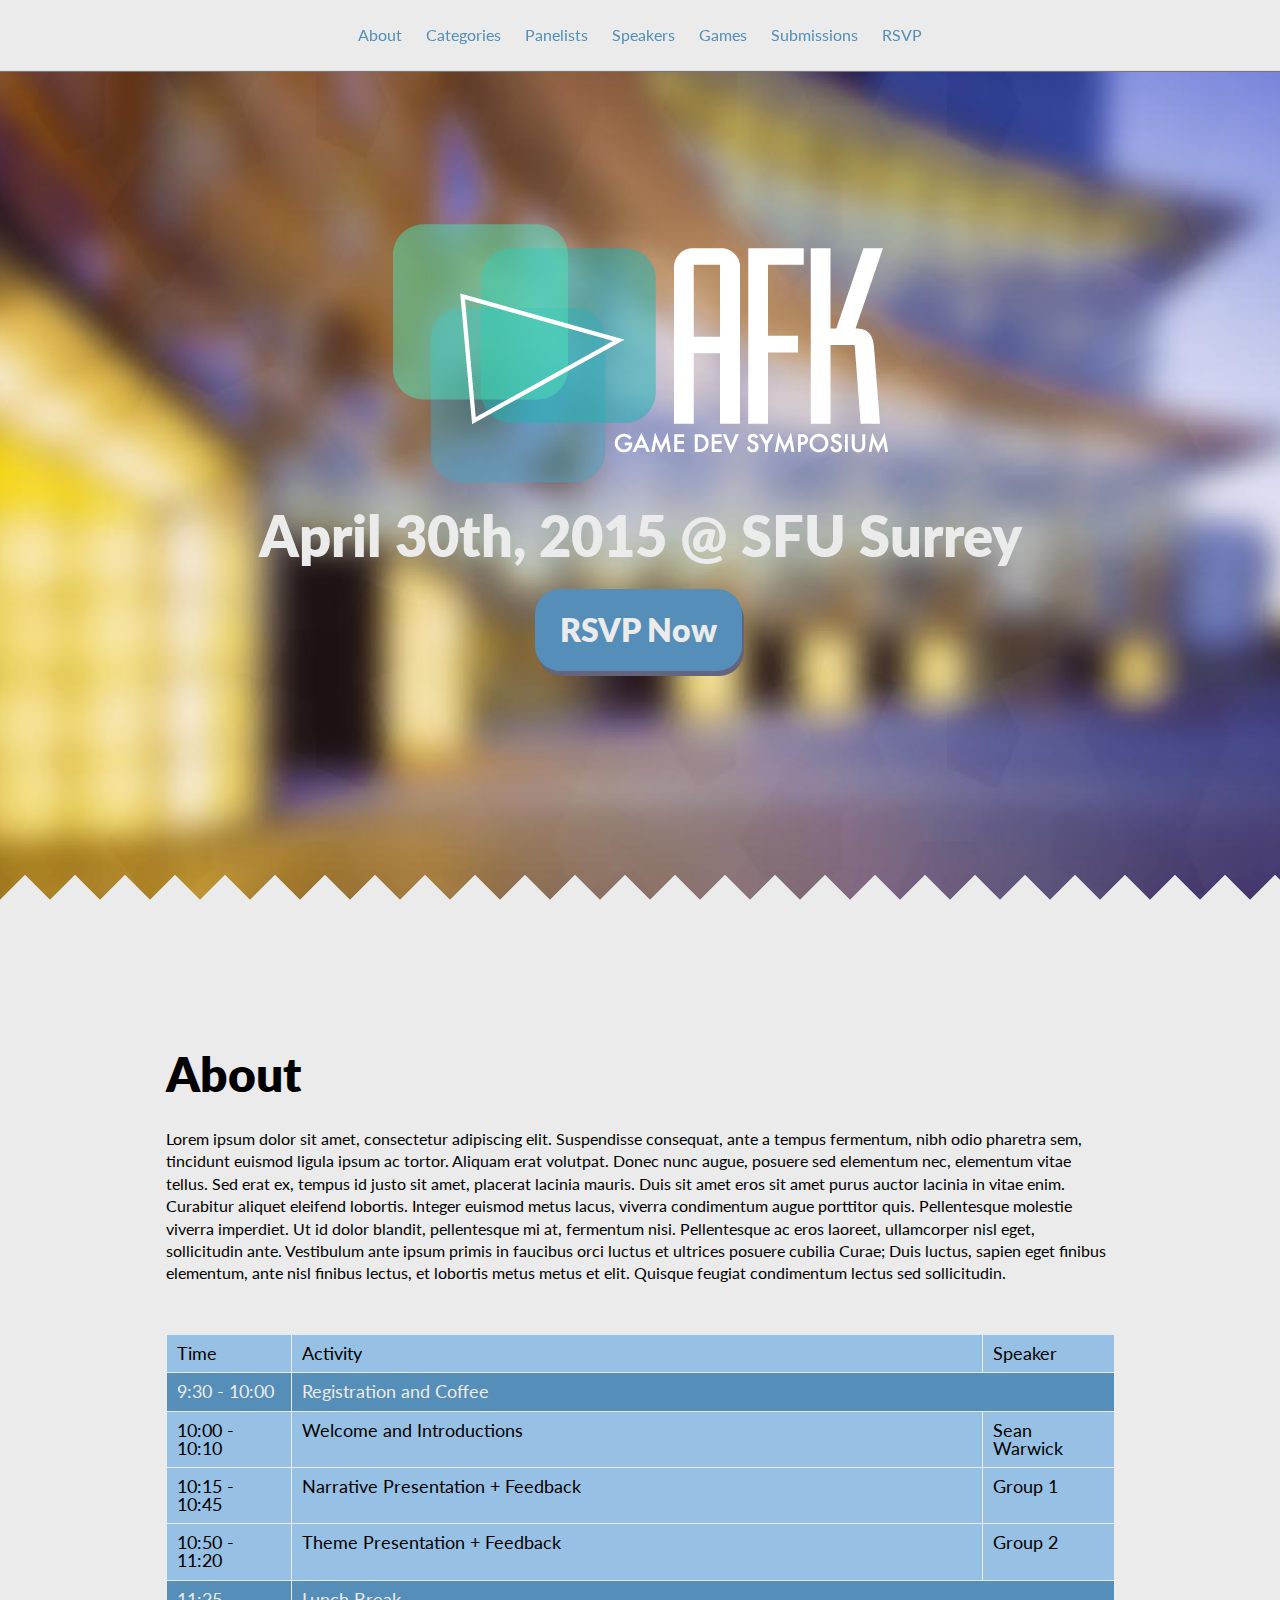
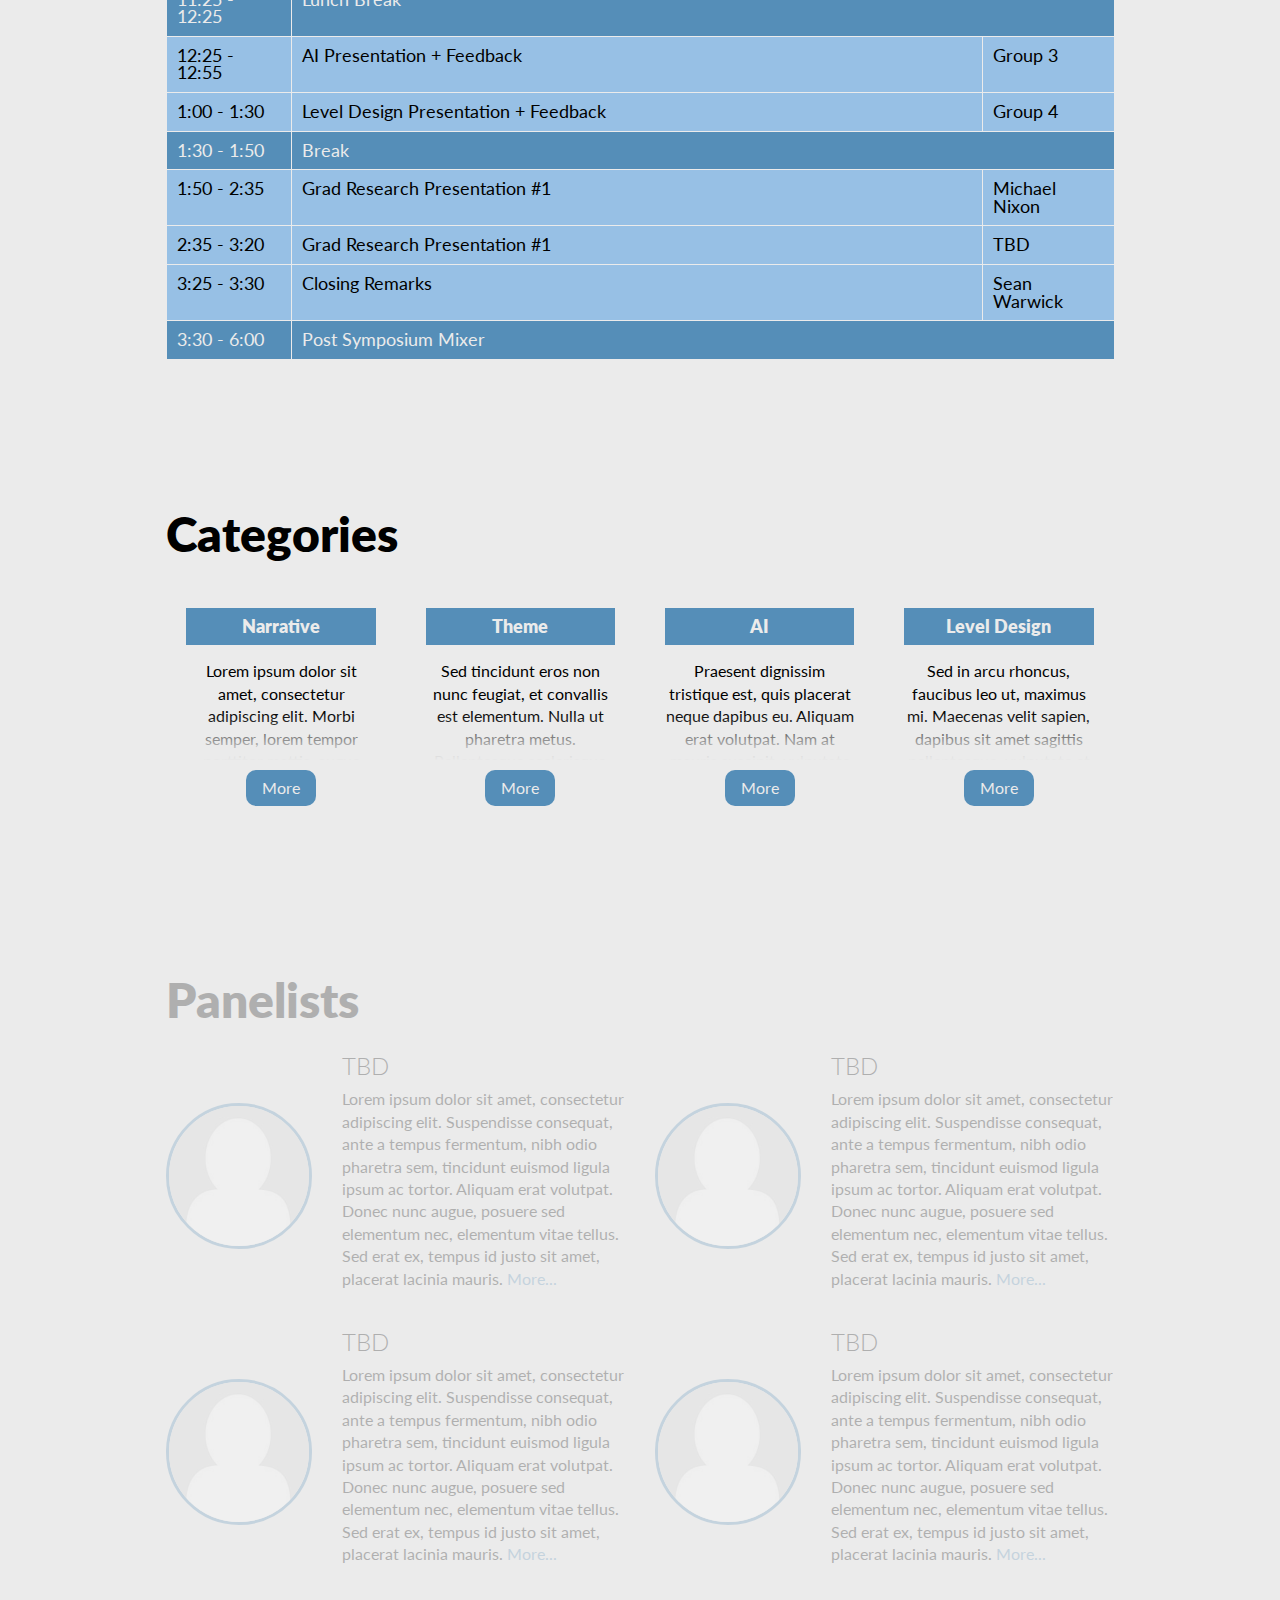
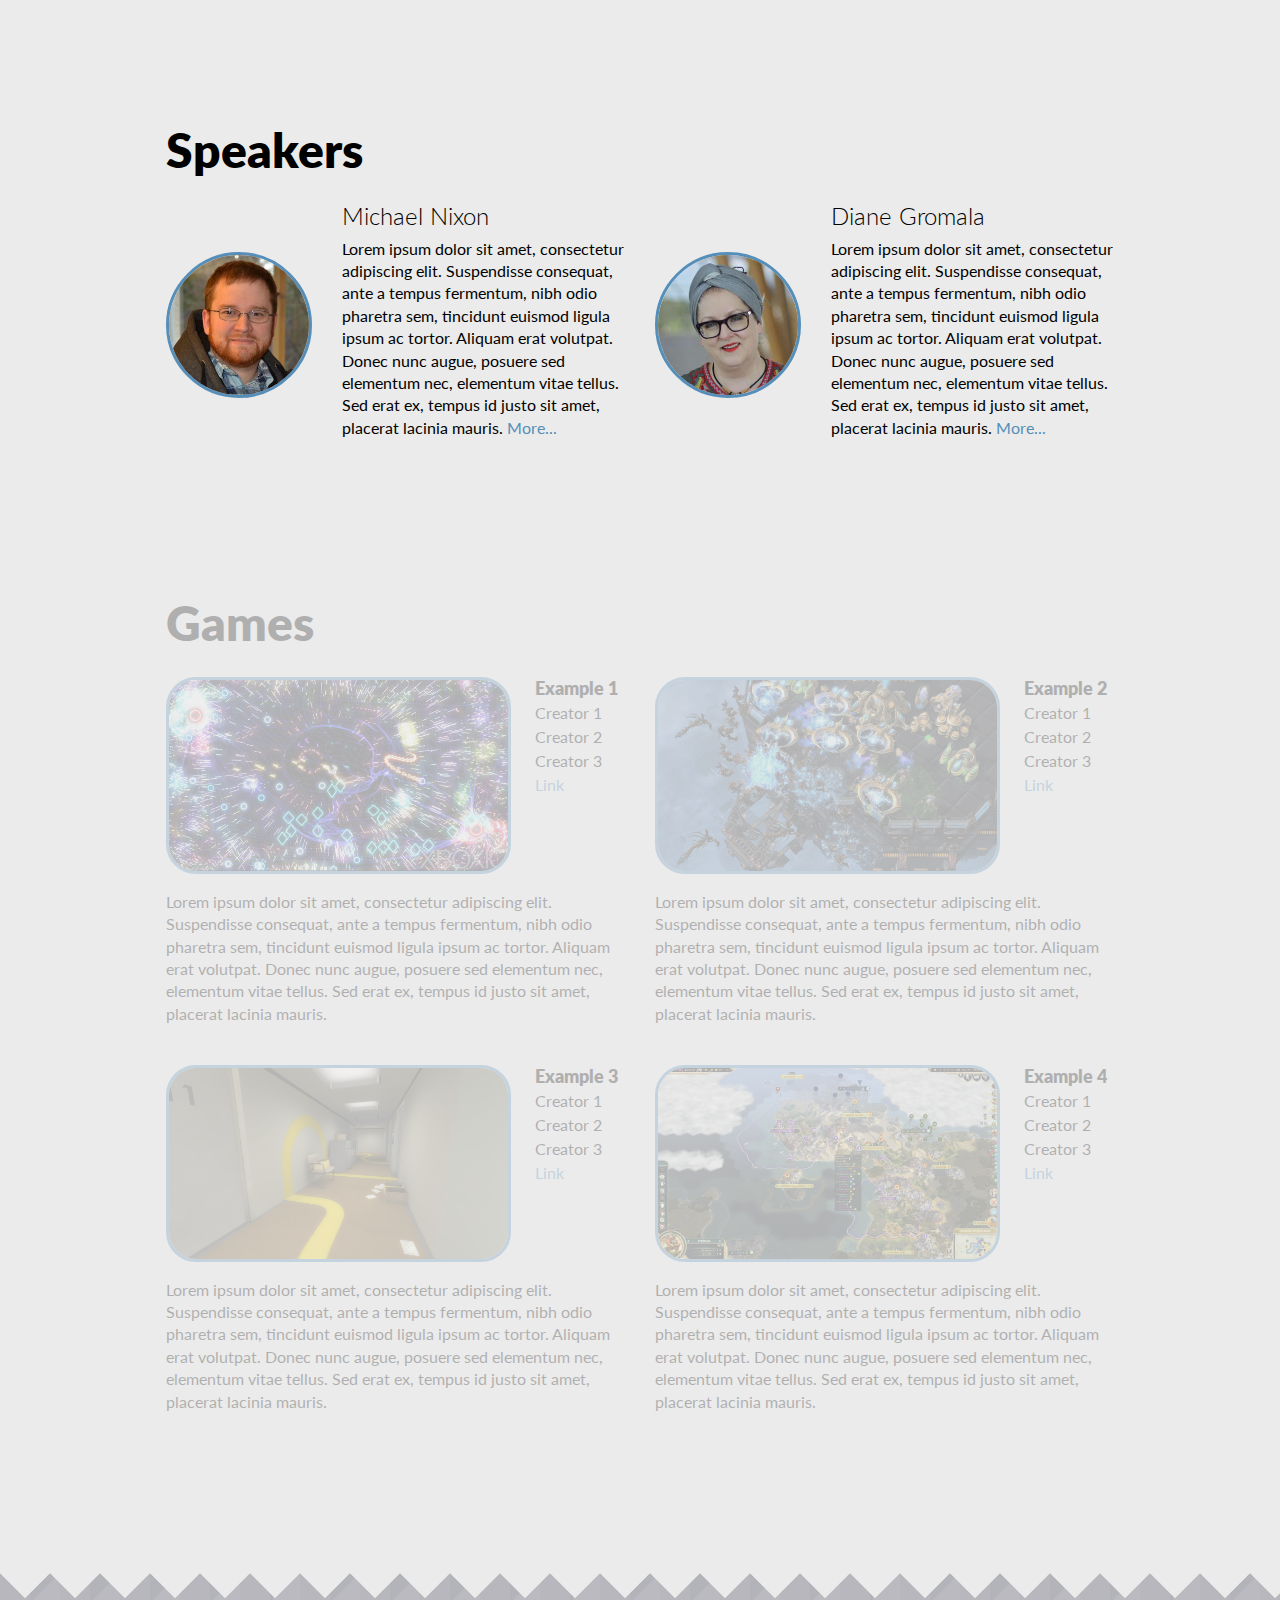
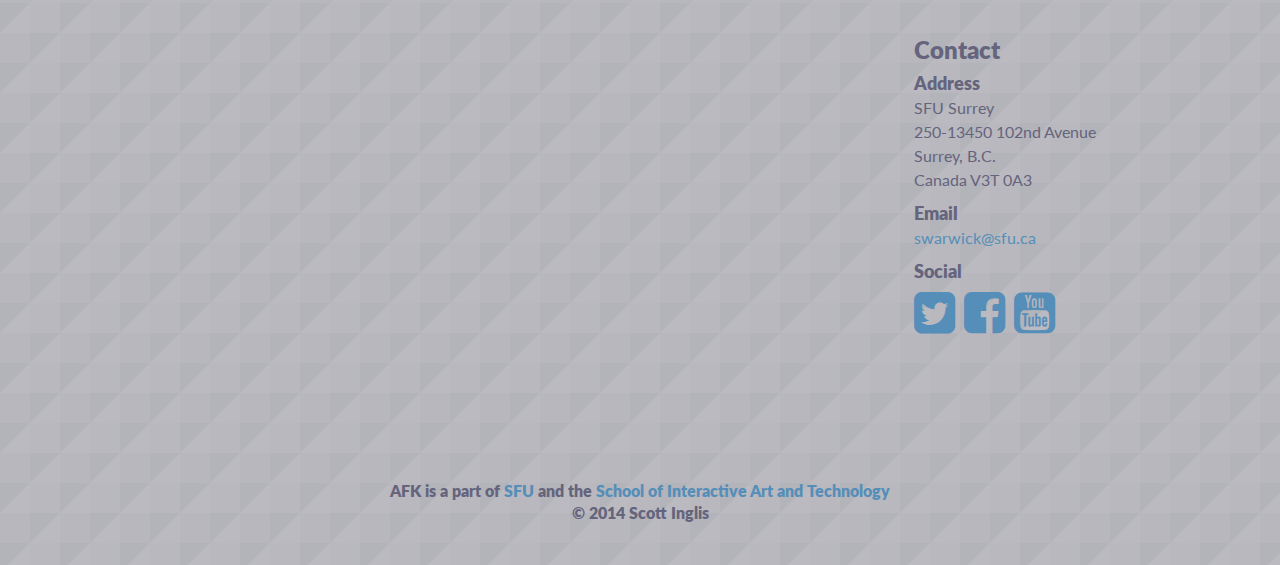
==== index.html @ ff0e7eef "Complete w/ category ribbons" ====
<!DOCTYPE html>
<html lang='en-us'>
<head>
    <meta charset='utf-8'>
    <title>AFK Conference</title>
    <link href='css/desktop.css' type='text/css' rel='stylesheet'>
    <link href='http://fonts.googleapis.com/css?family=Lato:300,400,800' rel='stylesheet' type='text/css'>
    <link href="//maxcdn.bootstrapcdn.com/font-awesome/4.1.0/css/font-awesome.min.css" rel="stylesheet">
</head>
    
<body>
    
    <nav>
        <ul>
            <li><a id='aLink' class='navlink' href='#about'>About</a></li>
            <li><a id='cLink' class='navlink' href='#categories'>Categories</a></li>
            <li><a id='pLink' class='navlink' href='#panelists'>Panelists</a></li>
            <li><a id='sLink' class='navlink' href='#speakers'>Speakers</a></li>
            <li><a id='gLink' class='navlink' href='#games'>Games</a></li>
            <li><a href='submissions.html'>Submissions</a></li>
            <li><a href='http://www.eventbrite.com/' target='_blank'>RSVP</a></li>
        </ul>
    </nav>
    
    <section id='header'>
        <div id='title'>
            <img src='img/afk_logo.png' id='logo' alt='AFK Game Dev Symposium'>
            <h2>April 30th, 2015 @ SFU Surrey</h2>
            <a href='http://www.eventbrite.com/' target='_blank'>RSVP Now</a>
        </div>
        <div class='edge'></div>
    </section>
    
    <section id='about' class='content'>
        <h1>About</h1>
        <p>Lorem ipsum dolor sit amet, consectetur adipiscing elit. Suspendisse consequat, ante a tempus fermentum, nibh odio pharetra sem, tincidunt euismod ligula ipsum ac tortor. Aliquam erat volutpat. Donec nunc augue, posuere sed elementum nec, elementum vitae tellus. Sed erat ex, tempus id justo sit amet, placerat lacinia mauris. Duis sit amet eros sit amet purus auctor lacinia in vitae enim. Curabitur aliquet eleifend lobortis. Integer euismod metus lacus, viverra condimentum augue porttitor quis. Pellentesque molestie viverra imperdiet. Ut id dolor blandit, pellentesque mi at, fermentum nisi. Pellentesque ac eros laoreet, ullamcorper nisl eget, sollicitudin ante. Vestibulum ante ipsum primis in faucibus orci luctus et ultrices posuere cubilia Curae; Duis luctus, sapien eget finibus elementum, ante nisl finibus lectus, et lobortis metus metus et elit. Quisque feugiat condimentum lectus sed sollicitudin.</p>
        <div id='schedule' class='table'>
            <div class='row'>
                <div class='cell' id='time_column'>Time</div>
                <div class='cell' id='desc_column'>Activity</div>
                <div class='cell' id='spkr_column'>Speaker</div>
            </div>
            <div class='row break'>
                <div class='cell'>9:30 - 10:00</div>
                <div class='cell'>Registration and Coffee</div>
                <div class='cell'></div>
            </div>
            <div class='row'>
                <div class='cell'>10:00 - 10:10</div>
                <div class='cell'>Welcome and Introductions</div>
                <div class='cell'>Sean Warwick</div>
            </div>
            <div class='row'>
                <div class='cell'>10:15 - 10:45</div>
                <div class='cell'>Narrative Presentation + Feedback</div>
                <div class='cell'>Group 1</div>
            </div>
            <div class='row'>
                <div class='cell'>10:50 - 11:20</div>
                <div class='cell'>Theme Presentation + Feedback</div>
                <div class='cell'>Group 2</div>
            </div>
            <div class='row break'>
                <div class='cell'>11:25 - 12:25</div>
                <div class='cell'>Lunch Break</div>
                <div class='cell'></div>
            </div>
            <div class='row'>
                <div class='cell'>12:25 - 12:55</div>
                <div class='cell'>AI Presentation + Feedback</div>
                <div class='cell'>Group 3</div>
            </div>
            <div class='row'>
                <div class='cell'>1:00 - 1:30</div>
                <div class='cell'>Level Design Presentation + Feedback</div>
                <div class='cell'>Group 4</div>
            </div>
            <div class='row break'>
                <div class='cell'>1:30 - 1:50</div>
                <div class='cell'>Break</div>
                <div class='cell'></div>
            </div>
            <div class='row'>
                <div class='cell'>1:50 - 2:35</div>
                <div class='cell'>Grad Research Presentation #1</div>
                <div class='cell'>Michael Nixon</div>
            </div>
            <div class='row'>
                <div class='cell'>2:35 - 3:20</div>
                <div class='cell'>Grad Research Presentation #1</div>
                <div class='cell'>TBD</div>
            </div>
            <div class='row'>
                <div class='cell'>3:25 - 3:30</div>
                <div class='cell'>Closing Remarks</div>
                <div class='cell'>Sean Warwick</div>
            </div>
            <div class='row break'>
                <div class='cell'>3:30 - 6:00</div>
                <div class='cell'>Post Symposium Mixer</div>
                <div class='cell'></div>
            </div>
        </div>
    </section>
    
    <section id='categories' class='content'>
        <h1>Categories</h1>
        <div id='category_info' class='table'>
            <div class='category cell'>
                <div class='category_border'>
                    <h3>Narrative</h3>
                    <div class='category_desc'><div class='fade'></div><p>Lorem ipsum dolor sit amet, consectetur adipiscing elit. Morbi semper, lorem tempor porttitor mattis, augue massa scelerisque augue, id efficitur justo magna eget orci. Etiam pulvinar, orci sed lobortis porttitor, odio lectus blandit arcu, a egestas purus leo ut ligula. In nisl justo, commodo at tortor et, fermentum pulvinar lectus. Nunc quam urna, mollis sed elit eget, rhoncus luctus est. Cras varius sem magna, in auctor mauris rhoncus id. Pellentesque elementum consectetur pharetra. Nam pellentesque dui eros. Nullam ullamcorper viverra tempor. Morbi eu tellus mollis, gravida ipsum non, iaculis nisl. Suspendisse sagittis, dolor in venenatis malesuada, dolor eros semper mauris, scelerisque vehicula dolor augue at lacus. Integer consequat, neque vel porta hendrerit, risus neque finibus est, quis sodales leo nulla quis nisi. Donec non eros nibh. Donec a nulla suscipit, tempor lorem at, commodo sem. Pellentesque eu nibh sapien. Sed est ante, vulputate at orci eget, eleifend consequat nulla. Praesent eleifend sodales orci, et auctor dui.</p></div>
                    <a href='#' class='more_button'>More</a>
                </div>
            </div>
            <div class='spacer cell'></div>
            <div class='category cell'>
                <div class='category_border'>
                    <h3>Theme</h3>
                    <div class='category_desc'><div class='fade'></div><p>Sed tincidunt eros non nunc feugiat, et convallis est elementum. Nulla ut pharetra metus. Pellentesque scelerisque ante venenatis orci convallis, sed sodales diam sollicitudin. Proin finibus lacus sed lorem tempus, sit amet mollis est vehicula. Cras hendrerit est tortor, sit amet eleifend metus vehicula ac. Mauris congue in purus vel auctor. Duis vestibulum placerat enim, et luctus justo aliquet at. Integer in mi luctus, aliquam massa vel, porta nibh. Etiam cursus erat eget ante pretium molestie. Ut rhoncus lacus nibh, quis venenatis risus ultrices et. Duis euismod auctor pellentesque. Sed vel nulla eros. Duis sed dolor sodales, scelerisque ligula quis, pulvinar dolor. Suspendisse odio ipsum, rutrum non mi et, bibendum fringilla odio. Suspendisse vel sagittis dolor. Donec eleifend sem tortor, eu posuere elit euismod vitae. Sed luctus ligula est, sed eleifend dui interdum a. Aenean dignissim libero a malesuada eleifend. Maecenas sit amet nisi malesuada, maximus libero vitae, convallis enim. Donec eu felis a nisl ornare hendrerit. Ut ultrices fermentum sagittis. Cras id turpis sed orci condimentum pulvinar. Quisque dolor diam, porta ut pellentesque non, tincidunt in diam.</p></div>
                    <a href='#' class='more_button'>More</a>
                </div>
            </div>
            <div class='spacer cell'></div>
            <div class='category cell'>
                <div class='category_border'>
                    <h3>AI</h3>
                    <div class='category_desc'><div class='fade'></div><p>Praesent dignissim tristique est, quis placerat neque dapibus eu. Aliquam erat volutpat. Nam at mauris suscipit, vulputate neque quis, mattis nunc. Morbi dolor lorem, tincidunt ac turpis in, interdum commodo lacus. Sed quam lorem, eleifend vitae erat non, suscipit pharetra nunc. Proin viverra sodales elit, gravida consectetur tellus pulvinar sed. Lorem ipsum dolor sit amet, consectetur adipiscing elit. Aliquam tristique maximus tellus eget dapibus. Duis ac augue eu leo fermentum lacinia. Cras varius massa diam, nec pellentesque augue tempor egestas. Sed tellus dolor, euismod id volutpat nec, euismod in ex. Nulla nec dapibus orci. Suspendisse ut rhoncus sem. Donec augue purus, malesuada id libero sit amet, viverra convallis lorem. Sed rutrum posuere libero sit amet commodo. Quisque fermentum, purus et molestie vestibulum, arcu massa tristique risus, ut tempor nibh enim eu purus. Nunc elit quam, rutrum nec commodo rhoncus, accumsan sit amet purus.</p></div>
                    <a href='#' class='more_button'>More</a>
                </div>
            </div>
            <div class='spacer cell'></div>
            <div class='category cell'>
                <div class='category_border'>
                    <h3>Level Design</h3>
                    <div class='category_desc'><div class='fade'></div><p>Sed in arcu rhoncus, faucibus leo ut, maximus mi. Maecenas velit sapien, dapibus sit amet sagittis pellentesque, vulputate et elit. Morbi id lorem sed lectus vulputate euismod vel sed sapien. Nunc fermentum sapien et euismod dignissim. Nullam scelerisque porta nisl, non condimentum dolor dignissim eu. Aliquam pellentesque ante ut magna ultrices, in tempor sapien luctus. Fusce non cursus magna, vitae sollicitudin ex. Cras quis ante erat. Sed cursus augue nibh, eget gravida justo pulvinar non. Maecenas viverra libero sit amet metus pretium laoreet. Cras nec imperdiet diam. Nulla cursus eget augue lobortis sollicitudin. Sed ut enim laoreet nisi rutrum placerat. Curabitur nec nunc purus. In hac habitasse platea dictumst. Donec bibendum, urna congue iaculis tristique, arcu massa cursus nunc, eget efficitur augue turpis sed libero. Donec augue tellus, tristique et sem id, condimentum feugiat eros. Aenean tempor odio ex, quis elementum ante varius id. Mauris tempor posuere ipsum at congue. Ut volutpat lorem tincidunt risus pulvinar, eget faucibus nibh iaculis. Cras gravida ipsum lorem, non accumsan lacus convallis at. Donec tincidunt pretium posuere. Nunc porta mi in arcu maximus, in rhoncus lacus commodo.</p></div>
                    <a href='#' class='more_button'>More</a>
                </div>
            </div>
        </div>
    </section>
    
    <section id='panelists' class='content inactive'>
        <h1>Panelists</h1>
        <div class='table'>
            <div class='row'>
                <div class='profile cell'>
                    <div class='table'>
                        <div class='cell'><img src='img/profile.jpg' alt='name'></div>
                        <div class='spacer cell'></div>
                        <div class='cell'><h2>TBD</h2><p>Lorem ipsum dolor sit amet, consectetur adipiscing elit. Suspendisse consequat, ante a tempus fermentum, nibh odio pharetra sem, tincidunt euismod ligula ipsum ac tortor. Aliquam erat volutpat. Donec nunc augue, posuere sed elementum nec, elementum vitae tellus. Sed erat ex, tempus id justo sit amet, placerat lacinia mauris. <a href='http://www.google.com'>More...</a></p></div>
                    </div>
                </div>
                <div class='spacer cell'></div>
                <div class='profile cell'>
                    <div class='table'>
                        <div class='cell'><img src='img/profile.jpg' alt='name'></div>
                        <div class='spacer cell'></div>
                        <div class='cell'><h2>TBD</h2><p>Lorem ipsum dolor sit amet, consectetur adipiscing elit. Suspendisse consequat, ante a tempus fermentum, nibh odio pharetra sem, tincidunt euismod ligula ipsum ac tortor. Aliquam erat volutpat. Donec nunc augue, posuere sed elementum nec, elementum vitae tellus. Sed erat ex, tempus id justo sit amet, placerat lacinia mauris. <a href='http://www.google.com'>More...</a></p></div>
                    </div>
                </div>
            </div>
            <div class='spacer row'></div>
            <div class='row'>
                <div class='profile cell'>
                    <div class='table'>
                        <div class='cell'><img src='img/profile.jpg' alt='name'></div>
                        <div class='spacer cell'></div>
                        <div class='cell'><h2>TBD</h2><p>Lorem ipsum dolor sit amet, consectetur adipiscing elit. Suspendisse consequat, ante a tempus fermentum, nibh odio pharetra sem, tincidunt euismod ligula ipsum ac tortor. Aliquam erat volutpat. Donec nunc augue, posuere sed elementum nec, elementum vitae tellus. Sed erat ex, tempus id justo sit amet, placerat lacinia mauris. <a href='http://www.google.com'>More...</a></p></div>
                    </div>
                </div>
                <div class='spacer cell'></div>
                <div class='profile cell'>
                    <div class='table'>
                        <div class='cell'><img src='img/profile.jpg' alt='name'></div>
                        <div class='spacer cell'></div>
                        <div class='cell'><h2>TBD</h2><p>Lorem ipsum dolor sit amet, consectetur adipiscing elit. Suspendisse consequat, ante a tempus fermentum, nibh odio pharetra sem, tincidunt euismod ligula ipsum ac tortor. Aliquam erat volutpat. Donec nunc augue, posuere sed elementum nec, elementum vitae tellus. Sed erat ex, tempus id justo sit amet, placerat lacinia mauris. <a href='http://www.google.com'>More...</a></p></div>
                    </div>
                </div>
            </div>
        </div>
    </section>
    
    <section id='speakers' class='content'>
        <h1>Speakers</h1>
        <div class='table'>
            <div class='row'>
                <div class='profile cell'>
                    <div class='table'>
                        <div class='cell'><img src='img/michael_nixon_profile.jpg' alt='name'></div>
                        <div class='spacer cell'></div>
                        <div class='cell'><h2>Michael Nixon</h2><p>Lorem ipsum dolor sit amet, consectetur adipiscing elit. Suspendisse consequat, ante a tempus fermentum, nibh odio pharetra sem, tincidunt euismod ligula ipsum ac tortor. Aliquam erat volutpat. Donec nunc augue, posuere sed elementum nec, elementum vitae tellus. Sed erat ex, tempus id justo sit amet, placerat lacinia mauris. <a href='http://www.google.com'>More...</a></p></div>
                    </div>
                </div>
                <div class='spacer cell'></div>
                <div class='profile cell'>
                    <div class='table'>
                        <div class='cell'><img src='img/diane_gromala_profile.jpg' alt='name'></div>
                        <div class='spacer cell'></div>
                        <div class='cell'><h2>Diane Gromala</h2><p>Lorem ipsum dolor sit amet, consectetur adipiscing elit. Suspendisse consequat, ante a tempus fermentum, nibh odio pharetra sem, tincidunt euismod ligula ipsum ac tortor. Aliquam erat volutpat. Donec nunc augue, posuere sed elementum nec, elementum vitae tellus. Sed erat ex, tempus id justo sit amet, placerat lacinia mauris. <a href='http://www.google.com'>More...</a></p></div>
                    </div>
                </div>
            </div>
        </div>
    </section>
    
    <section id='games' class='content inactive'>
        <h1>Games</h1>
        <div class='table'>
            <div class='row'>
                <div class='cell'>
                    <div class='table'>
                        <div class='cell'><img src='img/example_1.jpg' alt='EXAMPLE'></div>
                        <div class='spacer cell'></div>
                        <div class='cell game_info'>
                            <ul>
                                <li><h3>Example 1</h3></li>
                                <li>Creator 1</li>
                                <li>Creator 2</li>
                                <li>Creator 3</li>
                                <li><a href='#'>Link</a></li>
                            </ul>
                        </div>
                    </div>
                    <p>Lorem ipsum dolor sit amet, consectetur adipiscing elit. Suspendisse consequat, ante a tempus fermentum, nibh odio pharetra sem, tincidunt euismod ligula ipsum ac tortor. Aliquam erat volutpat. Donec nunc augue, posuere sed elementum nec, elementum vitae tellus. Sed erat ex, tempus id justo sit amet, placerat lacinia mauris.</p>
                </div>
                <div class='spacer cell'></div>
                <div class='cell'>
                    <div class='table'>
                        <div class='cell'><img src='img/example_2.jpg' alt='EXAMPLE'></div>
                        <div class='spacer cell'></div>
                        <div class='cell game_info'>
                            <ul>
                                <li><h3>Example 2</h3></li>
                                <li>Creator 1</li>
                                <li>Creator 2</li>
                                <li>Creator 3</li>
                                <li><a href='#'>Link</a></li>
                            </ul>
                        </div>
                    </div>
                    <p>Lorem ipsum dolor sit amet, consectetur adipiscing elit. Suspendisse consequat, ante a tempus fermentum, nibh odio pharetra sem, tincidunt euismod ligula ipsum ac tortor. Aliquam erat volutpat. Donec nunc augue, posuere sed elementum nec, elementum vitae tellus. Sed erat ex, tempus id justo sit amet, placerat lacinia mauris.</p>
                </div>
            </div>
            <div class='spacer row'></div>
            <div class='row'>
                <div class='cell'>
                    <div class='table'>
                        <div class='cell'><img src='img/example_3.jpg' alt='EXAMPLE'></div>
                        <div class='spacer cell'></div>
                        <div class='cell game_info'>
                            <ul>
                                <li><h3>Example 3</h3></li>
                                <li>Creator 1</li>
                                <li>Creator 2</li>
                                <li>Creator 3</li>
                                <li><a href='#'>Link</a></li>
                            </ul>
                        </div>
                    </div>
                    <p>Lorem ipsum dolor sit amet, consectetur adipiscing elit. Suspendisse consequat, ante a tempus fermentum, nibh odio pharetra sem, tincidunt euismod ligula ipsum ac tortor. Aliquam erat volutpat. Donec nunc augue, posuere sed elementum nec, elementum vitae tellus. Sed erat ex, tempus id justo sit amet, placerat lacinia mauris.</p>
                </div>
                <div class='spacer cell'></div>
                <div class='cell'>
                    <div class='table'>
                        <div class='cell'><img src='img/example_4.jpg' alt='EXAMPLE'></div>
                        <div class='spacer cell'></div>
                        <div class='cell game_info'>
                            <ul>
                                <li><h3>Example 4</h3></li>
                                <li>Creator 1</li>
                                <li>Creator 2</li>
                                <li>Creator 3</li>
                                <li><a href='#'>Link</a></li>
                            </ul>
                        </div>
                    </div>
                    <p>Lorem ipsum dolor sit amet, consectetur adipiscing elit. Suspendisse consequat, ante a tempus fermentum, nibh odio pharetra sem, tincidunt euismod ligula ipsum ac tortor. Aliquam erat volutpat. Donec nunc augue, posuere sed elementum nec, elementum vitae tellus. Sed erat ex, tempus id justo sit amet, placerat lacinia mauris.</p>
                </div>
            </div>
        </div>
    </section>
    
    <footer>
        <div class='edge'></div>
        
        <div class='table'>
            <div class='cell map'>
                <iframe src="https://www.google.com/maps/embed?pb=!1m18!1m12!1m3!1d2607.6852464129124!2d-122.849545!3d49.18755899999996!2m3!1f0!2f0!3f0!3m2!1i1024!2i768!4f13.1!3m3!1m2!1s0x5485d9d358d76255%3A0x27cc0a8105206a6c!2sSimon+Fraser+University!5e0!3m2!1sen!2sca!4v1413787054371"></iframe>
            </div>
            <div class='spacer cell'></div>
            <div class='cell contact'>
                <h2>Contact</h2>
                <ul>
                    <li><h3>Address</h3></li>
                    <li>SFU Surrey</li>
                    <li>250-13450 102nd Avenue</li>
                    <li>Surrey, B.C.</li>
                    <li>Canada V3T 0A3</li>
                    <li><h3>Email</h3></li>
                    <li><a href='mailto:swarwick@sfu.ca' target='_blank'>swarwick@sfu.ca</a></li>
                    <li><h3>Social</h3></li>
                    <li>
                        <a href='http://www.twitter.com'><i class='fa fa-twitter-square fa-3x'></i></a>
                        <a href='http://www.facebook.com/'><i class='fa fa-facebook-square fa-3x'></i></a>
                        <a href='http://www.youtube.com/'><i class='fa fa-youtube-square fa-3x'></i></a>
                    </li>
                </ul>
            </div>
        </div>
        
        <p class='copy'>AFK is a part of <a href='http://www.sfu.ca/'>SFU</a> and the <a href='http://www.sfu.ca/siat.html'>School of Interactive Art and Technology</a><br>
        &copy; 2014 Scott Inglis</p>
    </footer>

    <script src='js/jquery.min.js' type='text/javascript'></script>
    <script src='js/scripts.js' type='text/javascript'></script>
</body>
</html>
---- css/desktop.css ----
/* Imports -----------------------------------------------------------------*/
/* line 17, ../../../../../../../Ruby193/lib/ruby/gems/1.9.1/gems/compass-0.12.2/frameworks/compass/stylesheets/compass/reset/_utilities.scss */
html, body, div, span, applet, object, iframe,
h1, h2, h3, h4, h5, h6, p, blockquote, pre,
a, abbr, acronym, address, big, cite, code,
del, dfn, em, img, ins, kbd, q, s, samp,
small, strike, strong, sub, sup, tt, var,
b, u, i, center,
dl, dt, dd, ol, ul, li,
fieldset, form, label, legend,
table, caption, tbody, tfoot, thead, tr, th, td,
article, aside, canvas, details, embed,
figure, figcaption, footer, header, hgroup,
menu, nav, output, ruby, section, summary,
time, mark, audio, video {
  margin: 0;
  padding: 0;
  border: 0;
  font: inherit;
  font-size: 100%;
  vertical-align: baseline;
}

/* line 22, ../../../../../../../Ruby193/lib/ruby/gems/1.9.1/gems/compass-0.12.2/frameworks/compass/stylesheets/compass/reset/_utilities.scss */
html {
  line-height: 1;
}

/* line 24, ../../../../../../../Ruby193/lib/ruby/gems/1.9.1/gems/compass-0.12.2/frameworks/compass/stylesheets/compass/reset/_utilities.scss */
ol, ul {
  list-style: none;
}

/* line 26, ../../../../../../../Ruby193/lib/ruby/gems/1.9.1/gems/compass-0.12.2/frameworks/compass/stylesheets/compass/reset/_utilities.scss */
table {
  border-collapse: collapse;
  border-spacing: 0;
}

/* line 28, ../../../../../../../Ruby193/lib/ruby/gems/1.9.1/gems/compass-0.12.2/frameworks/compass/stylesheets/compass/reset/_utilities.scss */
caption, th, td {
  text-align: left;
  font-weight: normal;
  vertical-align: middle;
}

/* line 30, ../../../../../../../Ruby193/lib/ruby/gems/1.9.1/gems/compass-0.12.2/frameworks/compass/stylesheets/compass/reset/_utilities.scss */
q, blockquote {
  quotes: none;
}
/* line 103, ../../../../../../../Ruby193/lib/ruby/gems/1.9.1/gems/compass-0.12.2/frameworks/compass/stylesheets/compass/reset/_utilities.scss */
q:before, q:after, blockquote:before, blockquote:after {
  content: "";
  content: none;
}

/* line 32, ../../../../../../../Ruby193/lib/ruby/gems/1.9.1/gems/compass-0.12.2/frameworks/compass/stylesheets/compass/reset/_utilities.scss */
a img {
  border: none;
}

/* line 116, ../../../../../../../Ruby193/lib/ruby/gems/1.9.1/gems/compass-0.12.2/frameworks/compass/stylesheets/compass/reset/_utilities.scss */
article, aside, details, figcaption, figure, footer, header, hgroup, menu, nav, section, summary {
  display: block;
}

/* Variables -------------------------------------------------------------- */
/* Global ----------------------------------------------------------------- */
/* line 20, ../sass/desktop.scss */
a {
  text-decoration: none;
  color: #558eb8;
  -webkit-transition: color 0.5s;
  -moz-transition: color 0.5s;
  -o-transition: color 0.5s;
  transition: color 0.5s;
}

/* line 26, ../sass/desktop.scss */
a:hover {
  color: #29b39c;
  -webkit-transition: color 0.5s;
  -moz-transition: color 0.5s;
  -o-transition: color 0.5s;
  transition: color 0.5s;
}

/* line 31, ../sass/desktop.scss */
.inactive {
  pointer-events: none;
  filter: progid:DXImageTransform.Microsoft.Alpha(Opacity=25);
  opacity: 0.25;
}

/* Grid ------------------------------------------------------------------ */
/* line 38, ../sass/desktop.scss */
.table {
  display: table;
  table-layout: fixed;
  width: 100%;
}

/* line 44, ../sass/desktop.scss */
.row {
  display: table-row;
}

/* line 48, ../sass/desktop.scss */
.cell {
  display: table-cell;
  -webkit-box-sizing: border-box;
  -moz-box-sizing: border-box;
  box-sizing: border-box;
  vertical-align: top;
}

/* Typography ------------------------------------------------------------ */
/* line 56, ../sass/desktop.scss */
body {
  font-family: lato;
  font-weight: 400;
  background-color: #ebebeb;
}

/* line 62, ../sass/desktop.scss */
h1 {
  font-size: 3em;
  font-weight: 800;
  margin-bottom: 30px;
}

/* line 68, ../sass/desktop.scss */
h2 {
  font-size: 1.5em;
  font-weight: 300;
  margin-bottom: 10px;
}

/* line 74, ../sass/desktop.scss */
h3 {
  font-weight: 800;
  font-size: 1.1em;
}

/* line 79, ../sass/desktop.scss */
p {
  line-height: 1.4em;
}

/* Nav ------------------------------------------------------------------- */
/* line 85, ../sass/desktop.scss */
nav {
  display: block;
  width: 100%;
  height: 70px;
  position: fixed;
  top: 0px;
  text-align: center;
  background-color: #ebebeb;
  border-bottom: 1px solid #ddd;
  -webkit-box-shadow: #777777 0px 1px 0px;
  -moz-box-shadow: #777777 0px 1px 0px;
  box-shadow: #777777 0px 1px 0px;
  z-index: 1;
}
/* line 97, ../sass/desktop.scss */
nav ul {
  vertical-align: top;
}
/* line 100, ../sass/desktop.scss */
nav ul li {
  display: inline-block;
  padding: 27px 10px 27px 10px;
  font-size: 1em;
  font-weight: 400;
}
/* line 106, ../sass/desktop.scss */
nav ul li a {
  -webkit-transition: color 0.5s;
  -moz-transition: color 0.5s;
  -o-transition: color 0.5s;
  transition: color 0.5s;
  color: #558eb8;
}
/* line 111, ../sass/desktop.scss */
nav ul li a:hover {
  -webkit-transition: color 0.2s;
  -moz-transition: color 0.2s;
  -o-transition: color 0.2s;
  transition: color 0.2s;
  color: #6cd9a9;
}
/* line 116, ../sass/desktop.scss */
nav ul li a.current {
  -webkit-transition: color 0.5s;
  -moz-transition: color 0.5s;
  -o-transition: color 0.5s;
  transition: color 0.5s;
  color: #6cd9a9;
}

/* Header ---------------------------------------------------------------- */
/* line 127, ../sass/desktop.scss */
#header {
  height: 900px;
  background-image: url("../img/sfu_bg.jpg");
  background-position: center;
  -webkit-background-size: cover;
  -moz-background-size: cover;
  -o-background-size: cover;
  background-size: cover;
  color: #ebebeb;
  text-align: center;
  position: relative;
}
/* line 136, ../sass/desktop.scss */
#header #title {
  position: absolute;
  width: 100%;
}
/* line 140, ../sass/desktop.scss */
#header #title #logo {
  display: block;
  margin: auto;
}
/* line 145, ../sass/desktop.scss */
#header #title h2 {
  margin: 25px 0 30px;
  font-size: 3.5em;
  font-weight: 800;
}
/* line 151, ../sass/desktop.scss */
#header #title a {
  display: inline-block;
  padding: 25px;
  font-size: 2em;
  font-weight: 800;
  -webkit-border-radius: 25px;
  -moz-border-radius: 25px;
  -ms-border-radius: 25px;
  -o-border-radius: 25px;
  border-radius: 25px;
  color: #ebebeb;
  cursor: pointer;
  cursor: hand;
  -webkit-transition: all 0.5s;
  -moz-transition: all 0.5s;
  -o-transition: all 0.5s;
  transition: all 0.5s;
  background-color: #558eb8;
  -webkit-box-shadow: #65647d 2px 5px 0px;
  -moz-box-shadow: #65647d 2px 5px 0px;
  box-shadow: #65647d 2px 5px 0px;
  -webkit-transform: translateX(-2px) translateY(-5px);
  -moz-transform: translateX(-2px) translateY(-5px);
  -ms-transform: translateX(-2px) translateY(-5px);
  -o-transform: translateX(-2px) translateY(-5px);
  transform: translateX(-2px) translateY(-5px);
}
/* line 166, ../sass/desktop.scss */
#header #title a:hover {
  -webkit-transition: all 0.3s;
  -moz-transition: all 0.3s;
  -o-transition: all 0.3s;
  transition: all 0.3s;
  background-color: #29b39c;
  -webkit-box-shadow: #65647d 0px 0px 0px;
  -moz-box-shadow: #65647d 0px 0px 0px;
  box-shadow: #65647d 0px 0px 0px;
  -webkit-transform: translateX(0px) translateY(0px);
  -moz-transform: translateX(0px) translateY(0px);
  -ms-transform: translateX(0px) translateY(0px);
  -o-transform: translateX(0px) translateY(0px);
  transform: translateX(0px) translateY(0px);
}
/* line 174, ../sass/desktop.scss */
#header .edge {
  width: 100%;
  height: 25px;
  position: absolute;
  bottom: 0px;
  background-image: url("../img/tri.png");
}

/* Content --------------------------------------------------------------- */
/* line 185, ../sass/desktop.scss */
.content {
  padding: 150px 13% 0;
}
/* line 188, ../sass/desktop.scss */
.content p {
  margin-bottom: 10px;
}

/* About ----------------------------------------------------------------- */
/* line 196, ../sass/desktop.scss */
#about #schedule {
  margin-top: 50px;
  font-size: 1.1em;
}
/* line 202, ../sass/desktop.scss */
#about #schedule .row .cell {
  background-color: #97c0e5;
  padding: 10px;
  border: 1px solid #ebebeb;
  border-top: none;
  border-right: none;
}
/* line 210, ../sass/desktop.scss */
#about #schedule .row .schedule_column:last-child, #about #schedule .row .schedule_column:first-child {
  border-left: none;
  border-right: none;
}
/* line 215, ../sass/desktop.scss */
#about #schedule .row #time_column {
  width: 125px;
}
/* line 219, ../sass/desktop.scss */
#about #schedule .row #spkr_column {
  width: 132px;
}
/* line 224, ../sass/desktop.scss */
#about #schedule .row.break .cell {
  background-color: #558eb8;
  color: #ebebeb;
}
/* line 229, ../sass/desktop.scss */
#about #schedule .row.break .cell:last-child {
  border-left: none;
}

/* Categories ------------------------------------------------------------ */
/* line 238, ../sass/desktop.scss */
#categories #category_info {
  margin-top: 30px;
}
/* line 242, ../sass/desktop.scss */
#categories .category {
  text-align: center;
}
/* line 246, ../sass/desktop.scss */
#categories .category_border {
  padding: 20px;
}
/* line 251, ../sass/desktop.scss */
#categories .spacer {
  width: 10px;
}
/* line 255, ../sass/desktop.scss */
#categories h3 {
  background-color: #558eb8;
  color: #ebebeb;
  padding: 10px;
  margin-bottom: 15px;
}
/* line 262, ../sass/desktop.scss */
#categories .category_desc {
  overflow: hidden;
  position: relative;
}
/* line 266, ../sass/desktop.scss */
#categories .category_desc .fade {
  position: absolute;
  background-image: url("../img/fade.png");
  bottom: 0px;
  height: 50px;
  width: 100%;
}
/* line 275, ../sass/desktop.scss */
#categories .more_button {
  display: inline-block;
  padding: 10px;
  width: 50px;
  margin-top: 10px;
  background-color: #558eb8;
  color: #ebebeb;
  -webkit-border-radius: 10px;
  -moz-border-radius: 10px;
  -ms-border-radius: 10px;
  -o-border-radius: 10px;
  border-radius: 10px;
  -webkit-transition: background-color 0.5s;
  -moz-transition: background-color 0.5s;
  -o-transition: background-color 0.5s;
  transition: background-color 0.5s;
}
/* line 286, ../sass/desktop.scss */
#categories .more_button:hover {
  background-color: #29b39c;
  -webkit-transition: background-color 0.5s;
  -moz-transition: background-color 0.5s;
  -o-transition: background-color 0.5s;
  transition: background-color 0.5s;
}

/* Panelists/Speakers ---------------------------------------------------- */
/* line 301, ../sass/desktop.scss */
#panelists .profile img, #speakers .profile img {
  border: 3px solid #558eb8;
  -webkit-border-radius: 50%;
  -moz-border-radius: 50%;
  -ms-border-radius: 50%;
  -o-border-radius: 50%;
  border-radius: 50%;
  height: 140px;
}
/* line 307, ../sass/desktop.scss */
#panelists .profile .table, #speakers .profile .table {
  width: inherit;
}
/* line 311, ../sass/desktop.scss */
#panelists .profile .cell, #speakers .profile .cell {
  vertical-align: middle;
}
/* line 316, ../sass/desktop.scss */
#panelists .spacer, #speakers .spacer {
  width: 30px;
  height: 30px;
}

/* Games ----------------------------------------------------------------- */
/* line 324, ../sass/desktop.scss */
#games {
  padding-bottom: 150px;
}
/* line 329, ../sass/desktop.scss */
#games .cell .table {
  margin-bottom: 15px;
}
/* line 333, ../sass/desktop.scss */
#games .cell img {
  width: 100%;
  -webkit-border-radius: 30px;
  -moz-border-radius: 30px;
  -ms-border-radius: 30px;
  -o-border-radius: 30px;
  border-radius: 30px;
  border: 3px solid #558eb8;
}
/* line 340, ../sass/desktop.scss */
#games .game_info {
  width: 90px;
  line-height: 1.5em;
}
/* line 346, ../sass/desktop.scss */
#games .spacer {
  background-color: transparent;
  width: 30px;
  height: 30px;
}

/* Submissions ----------------------------------------------------------- */
/* line 355, ../sass/desktop.scss */
#submissions {
  margin-top: 70px;
  padding: 100px 13%;
}
/* line 359, ../sass/desktop.scss */
#submissions input {
  display: block;
  width: 40%;
  padding: 10px;
  -webkit-box-sizing: border-box;
  -moz-box-sizing: border-box;
  box-sizing: border-box;
  margin-bottom: 10px;
  margin-top: 0px;
}
/* line 368, ../sass/desktop.scss */
#submissions .description {
  font-family: lato;
  padding: 10px;
  width: 100%;
  height: 500px;
  vertical-align: top;
  -webkit-box-sizing: border-box;
  -moz-box-sizing: border-box;
  box-sizing: border-box;
  margin-bottom: 10px;
}
/* line 378, ../sass/desktop.scss */
#submissions .button {
  width: 200px;
}

/* Footer ---------------------------------------------------------------- */
/* line 385, ../sass/desktop.scss */
footer {
  background-image: url("../img/triangular.png");
  position: relative;
  text-align: center;
  color: #65647d;
  padding: 65px 13% 40px;
}
/* line 392, ../sass/desktop.scss */
footer .edge {
  width: 100%;
  height: 25px;
  position: absolute;
  top: 0;
  left: 0;
  background-image: url("../img/tri.png");
  -webkit-transform: scaley(-1);
  -moz-transform: scaley(-1);
  -ms-transform: scaley(-1);
  -o-transform: scaley(-1);
  transform: scaley(-1);
}
/* line 402, ../sass/desktop.scss */
footer .table {
  margin-bottom: 40px;
  text-align: left;
}
/* line 409, ../sass/desktop.scss */
footer .table .spacer {
  width: 20px;
}
/* line 413, ../sass/desktop.scss */
footer .table .contact {
  line-height: 1.5em;
  width: 200px;
}
/* line 417, ../sass/desktop.scss */
footer .table .contact h2 {
  font-weight: 800;
}
/* line 421, ../sass/desktop.scss */
footer .table .contact h3 {
  margin-top: 10px;
}
/* line 425, ../sass/desktop.scss */
footer .table .contact i {
  margin-right: 5px;
  margin-top: 5px;
}
/* line 433, ../sass/desktop.scss */
footer iframe {
  width: 100%;
  height: 400px;
}
/* line 438, ../sass/desktop.scss */
footer .copy {
  font-weight: 800;
}
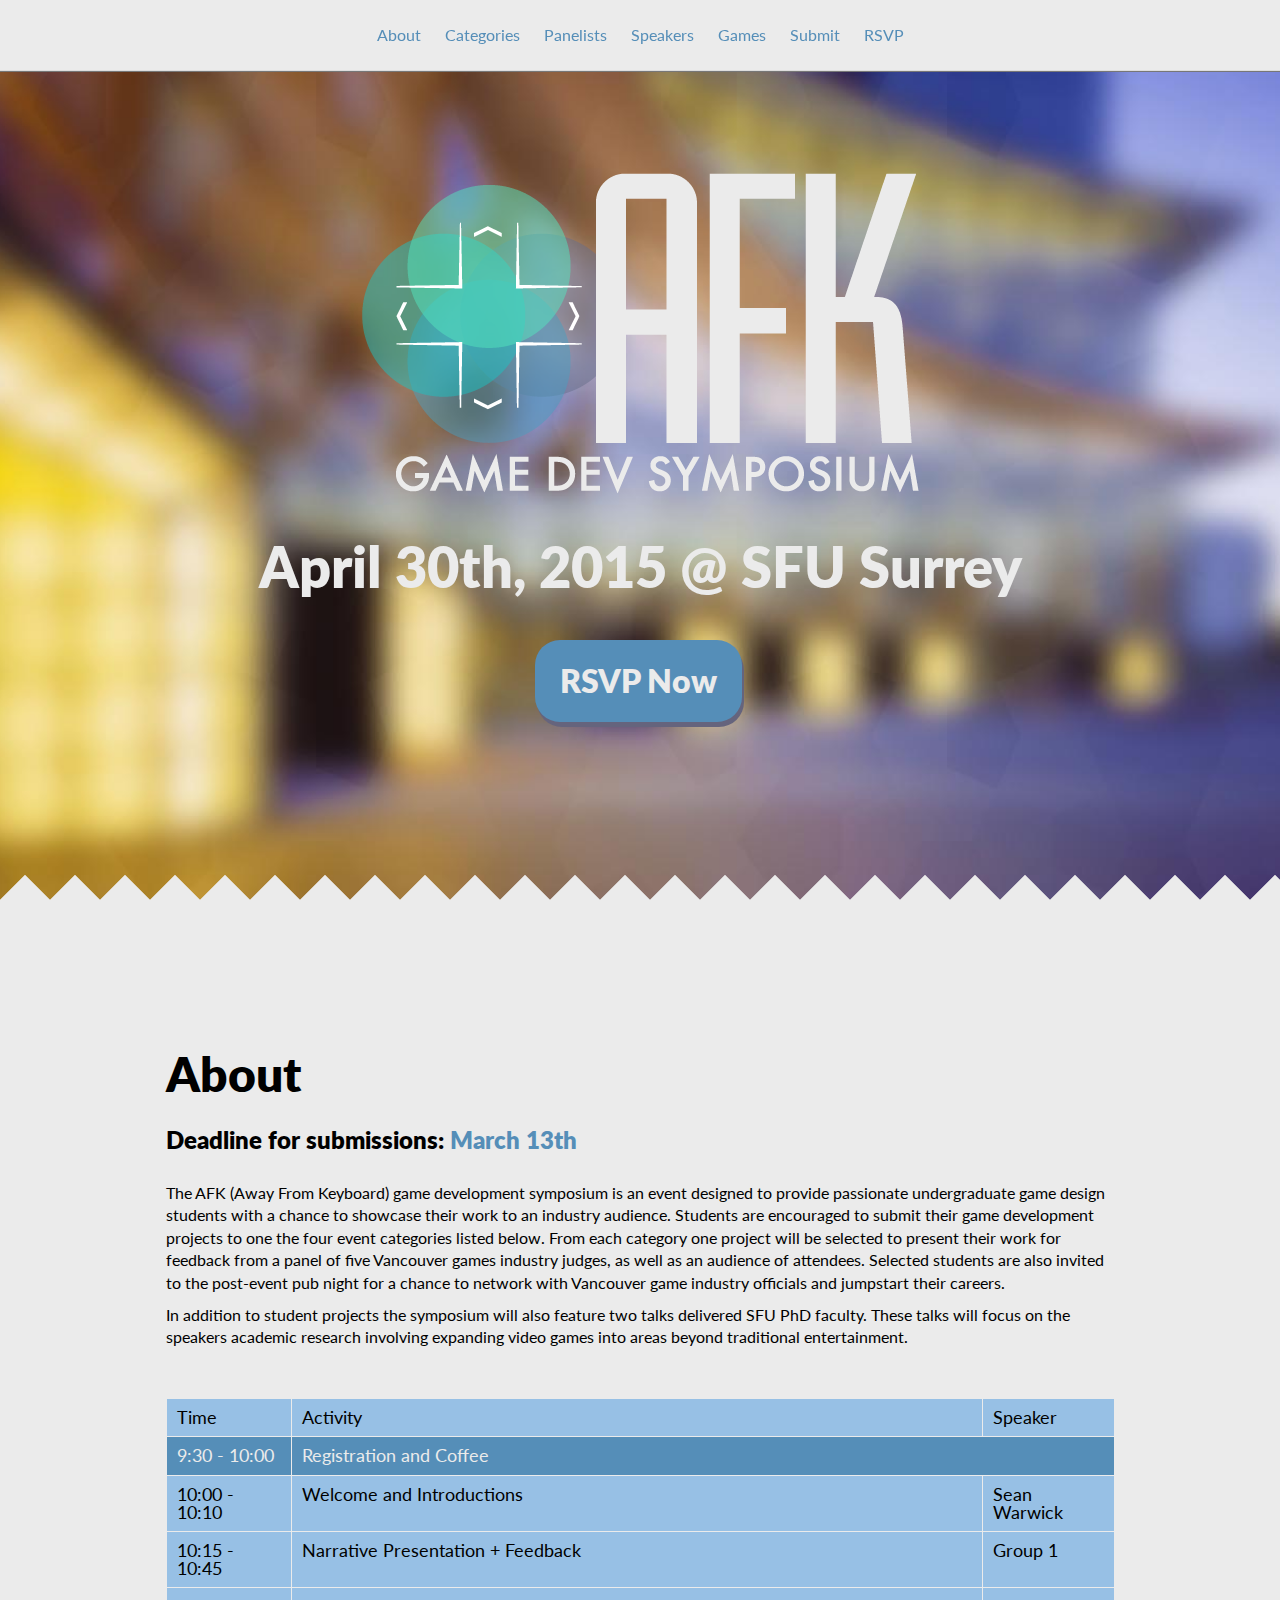
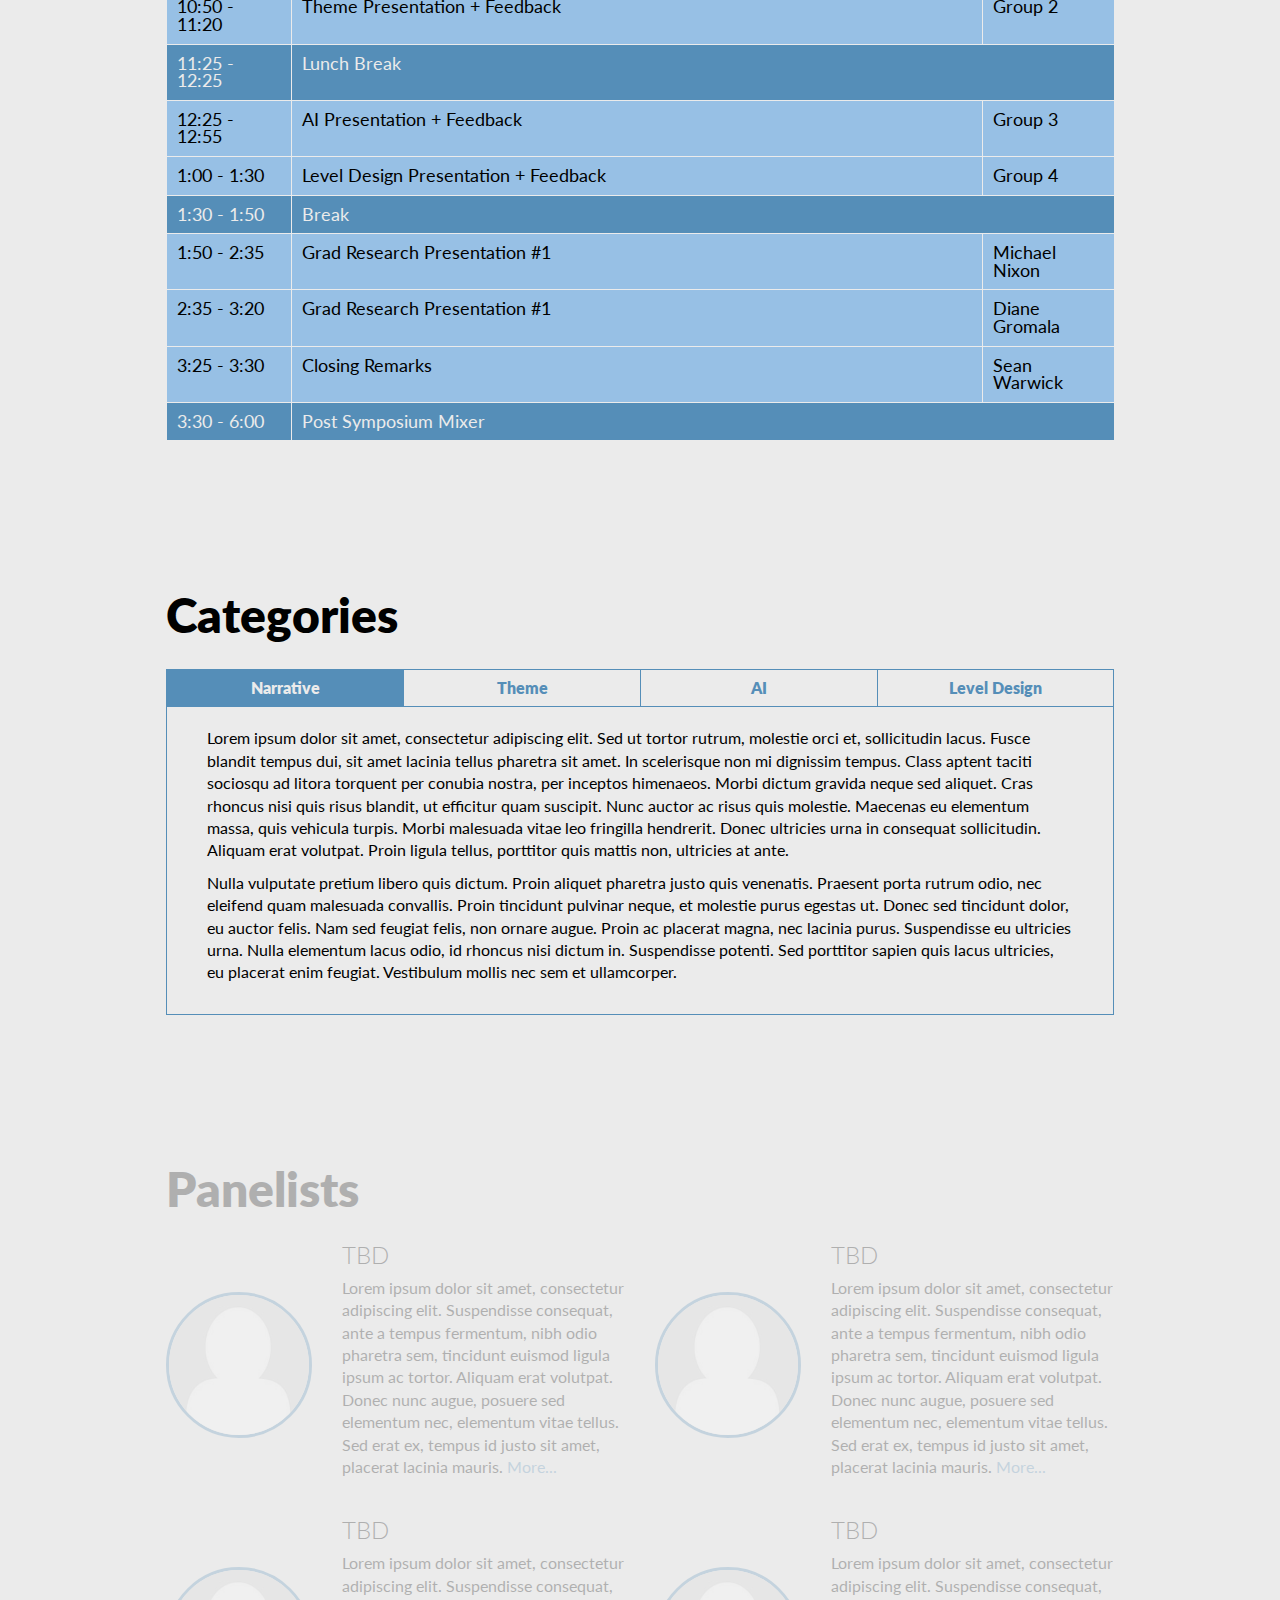
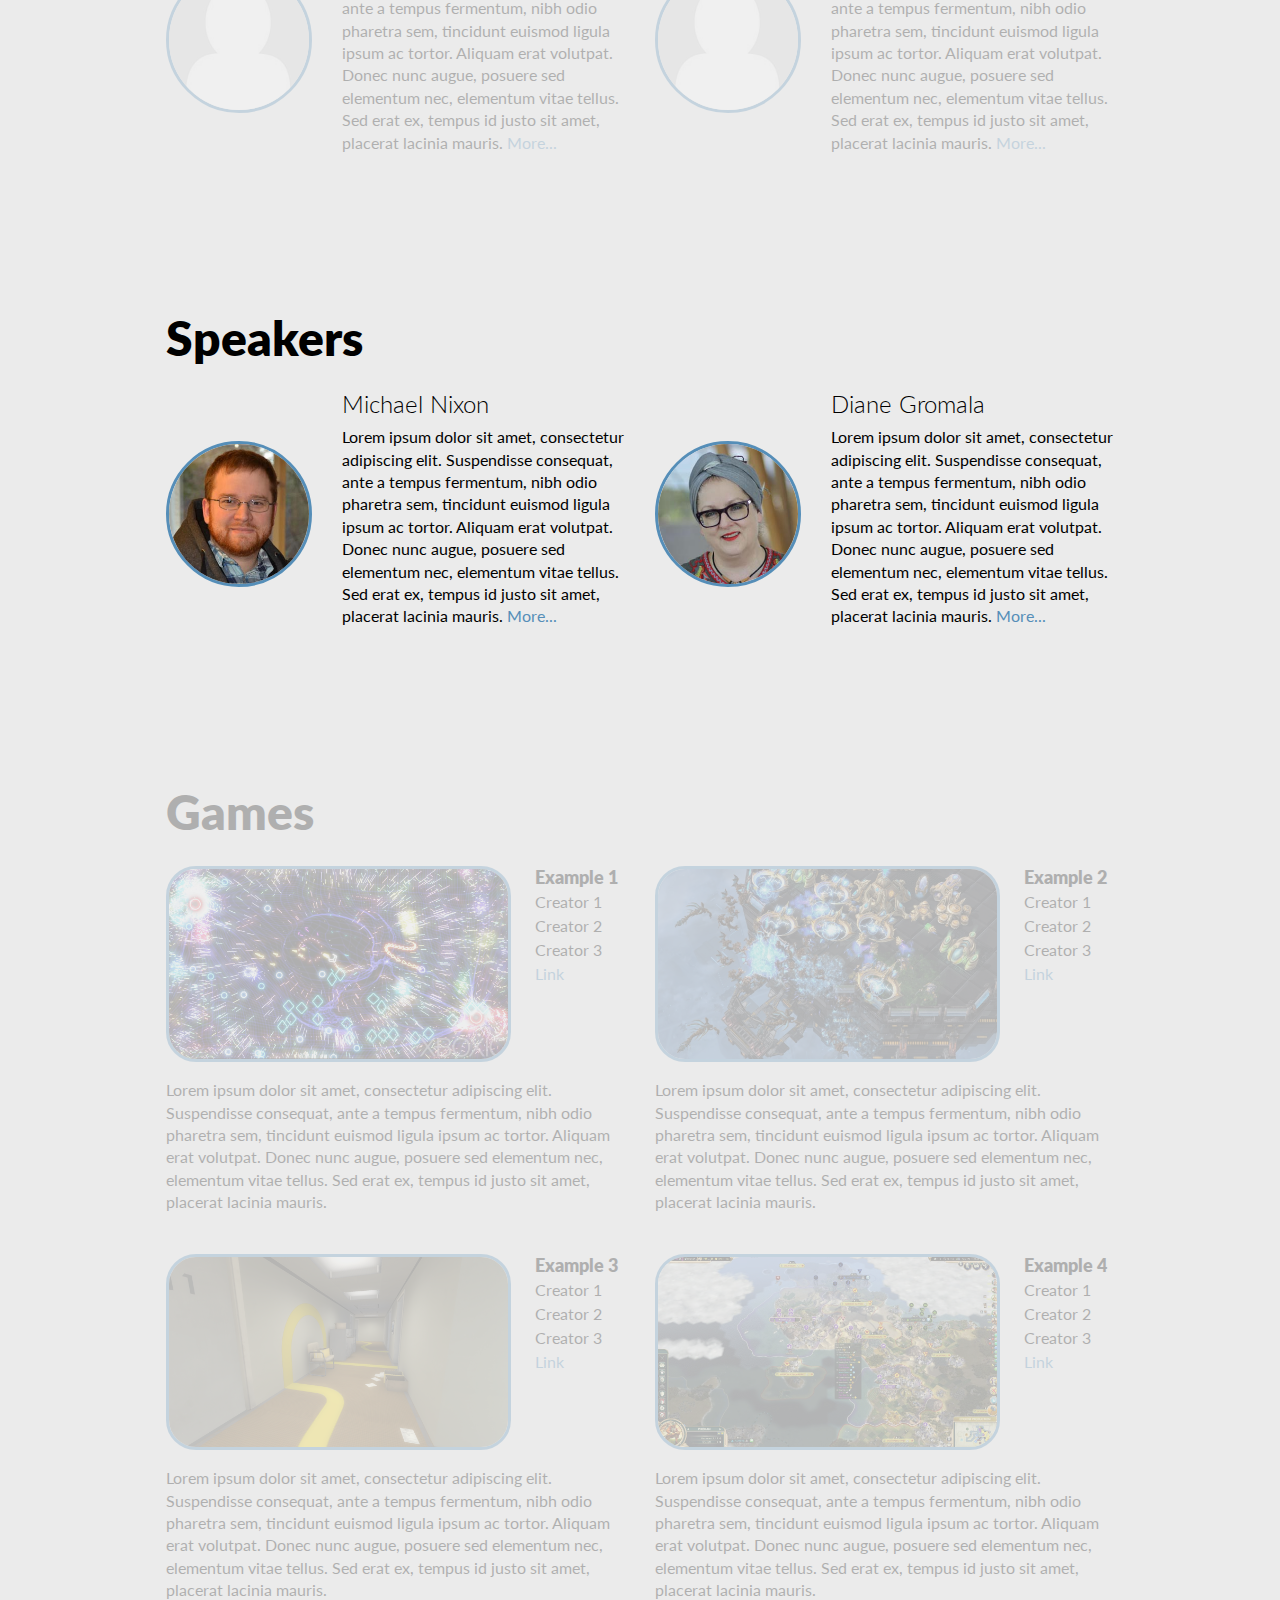
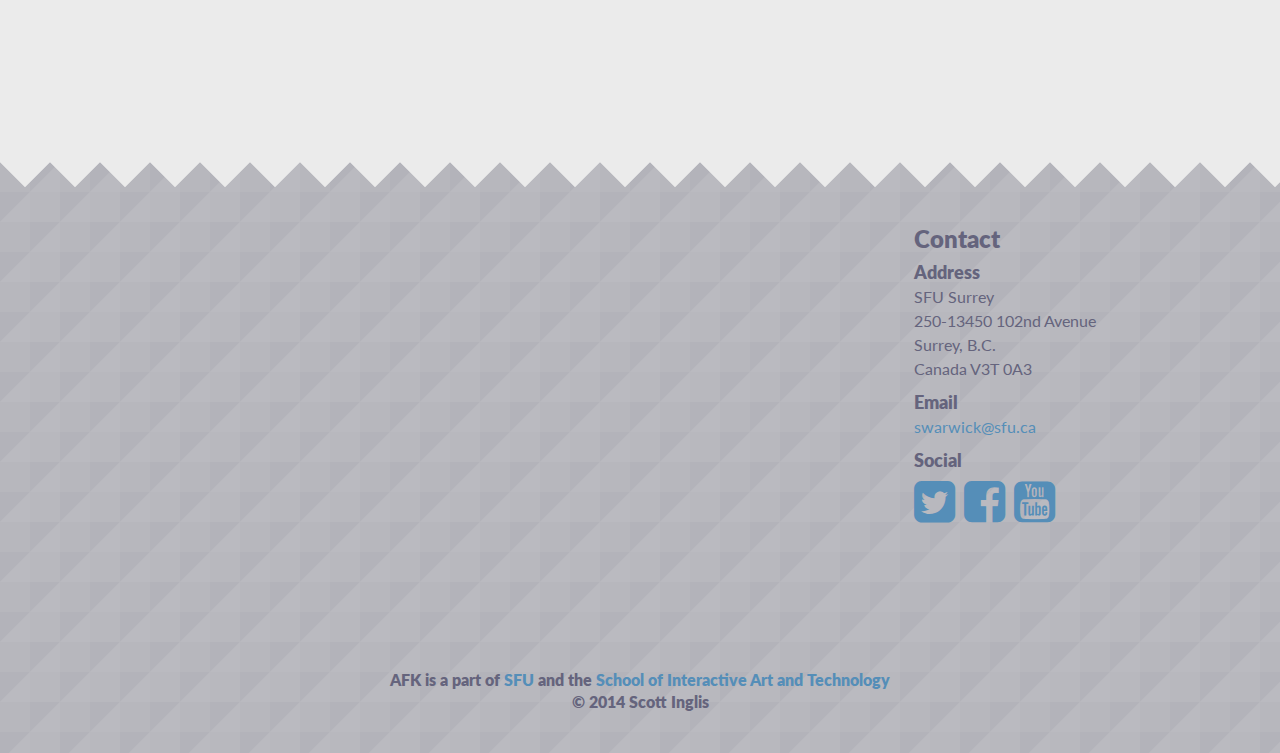
==== commit 3693f79e: "Before adding summaries" ====
--- a/index.html
+++ b/index.html
@@ -17,7 +17,7 @@
             <li><a id='pLink' class='navlink' href='#panelists'>Panelists</a></li>
             <li><a id='sLink' class='navlink' href='#speakers'>Speakers</a></li>
             <li><a id='gLink' class='navlink' href='#games'>Games</a></li>
-            <li><a href='submissions.html'>Submissions</a></li>
+            <li><a href='submissions.html'>Submit</a></li>
             <li><a href='http://www.eventbrite.com/' target='_blank'>RSVP</a></li>
         </ul>
     </nav>
@@ -33,7 +33,9 @@
     
     <section id='about' class='content'>
         <h1>About</h1>
-        <p>Lorem ipsum dolor sit amet, consectetur adipiscing elit. Suspendisse consequat, ante a tempus fermentum, nibh odio pharetra sem, tincidunt euismod ligula ipsum ac tortor. Aliquam erat volutpat. Donec nunc augue, posuere sed elementum nec, elementum vitae tellus. Sed erat ex, tempus id justo sit amet, placerat lacinia mauris. Duis sit amet eros sit amet purus auctor lacinia in vitae enim. Curabitur aliquet eleifend lobortis. Integer euismod metus lacus, viverra condimentum augue porttitor quis. Pellentesque molestie viverra imperdiet. Ut id dolor blandit, pellentesque mi at, fermentum nisi. Pellentesque ac eros laoreet, ullamcorper nisl eget, sollicitudin ante. Vestibulum ante ipsum primis in faucibus orci luctus et ultrices posuere cubilia Curae; Duis luctus, sapien eget finibus elementum, ante nisl finibus lectus, et lobortis metus metus et elit. Quisque feugiat condimentum lectus sed sollicitudin.</p>
+        <h2>Deadline for submissions: <span class='highlight'>March 13th</span></h2>
+        <p>The AFK (Away From Keyboard) game development symposium is an event designed to provide passionate undergraduate game design students with a chance to showcase their work to an industry audience. Students are encouraged to submit their game development projects to one the four event categories listed below. From each category one project will be selected to present their work for feedback from  a panel of five Vancouver games industry judges, as well as an audience of attendees. Selected students are also invited to the post-event pub night for a chance to network with Vancouver game industry officials and jumpstart their careers.</p>
+        <p>In addition to student projects the symposium will also feature two talks delivered SFU PhD faculty. These talks will focus on the speakers academic research involving expanding video games into areas beyond traditional entertainment. </p>
         <div id='schedule' class='table'>
             <div class='row'>
                 <div class='cell' id='time_column'>Time</div>
@@ -88,7 +90,7 @@
             <div class='row'>
                 <div class='cell'>2:35 - 3:20</div>
                 <div class='cell'>Grad Research Presentation #1</div>
-                <div class='cell'>TBD</div>
+                <div class='cell'>Diane Gromala</div>
             </div>
             <div class='row'>
                 <div class='cell'>3:25 - 3:30</div>
@@ -104,6 +106,35 @@
     </section>
     
     <section id='categories' class='content'>
+        <h1>Categories</h1>
+        <div class='table tabs'>
+            <a href='#narrative' class='cell tab selected'>Narrative</a>
+            <a href='#theme' class='cell tab'>Theme</a>
+            <a href='#ai' class='cell tab'>AI</a>
+            <a href='#leveldesign' class='cell tab'>Level Design</a>
+        </div>
+        <div class='category_info'>
+            <div id='narrative' class='text selected'>
+                <p>Lorem ipsum dolor sit amet, consectetur adipiscing elit. Sed ut tortor rutrum, molestie orci et, sollicitudin lacus. Fusce blandit tempus dui, sit amet lacinia tellus pharetra sit amet. In scelerisque non mi dignissim tempus. Class aptent taciti sociosqu ad litora torquent per conubia nostra, per inceptos himenaeos. Morbi dictum gravida neque sed aliquet. Cras rhoncus nisi quis risus blandit, ut efficitur quam suscipit. Nunc auctor ac risus quis molestie. Maecenas eu elementum massa, quis vehicula turpis. Morbi malesuada vitae leo fringilla hendrerit. Donec ultricies urna in consequat sollicitudin. Aliquam erat volutpat. Proin ligula tellus, porttitor quis mattis non, ultricies at ante.</p>
+                <p>Nulla vulputate pretium libero quis dictum. Proin aliquet pharetra justo quis venenatis. Praesent porta rutrum odio, nec eleifend quam malesuada convallis. Proin tincidunt pulvinar neque, et molestie purus egestas ut. Donec sed tincidunt dolor, eu auctor felis. Nam sed feugiat felis, non ornare augue. Proin ac placerat magna, nec lacinia purus. Suspendisse eu ultricies urna. Nulla elementum lacus odio, id rhoncus nisi dictum in. Suspendisse potenti. Sed porttitor sapien quis lacus ultricies, eu placerat enim feugiat. Vestibulum mollis nec sem et ullamcorper.</p>
+            </div>
+            <div id='theme' class='text'>
+                <p>Morbi semper, lorem tempor porttitor mattis, augue massa scelerisque augue, id efficitur justo magna eget orci. Etiam pulvinar, orci sed lobortis porttitor, odio lectus blandit arcu, a egestas purus leo ut ligula. In nisl justo, commodo at tortor et, fermentum pulvinar lectus. Nunc quam urna, mollis sed elit eget, rhoncus luctus est. Cras varius sem magna, in auctor mauris rhoncus id. Pellentesque elementum consectetur pharetra. Nam pellentesque dui eros. Nullam ullamcorper viverra tempor. Morbi eu tellus mollis, gravida ipsum non, iaculis nisl. Suspendisse sagittis, dolor in venenatis malesuada, dolor eros semper mauris, scelerisque vehicula dolor augue at lacus. Integer consequat, neque vel porta hendrerit, risus neque finibus est, quis sodales leo nulla quis nisi. Donec non eros nibh. Donec a nulla suscipit, tempor lorem at, commodo sem. Pellentesque eu nibh sapien. Sed est ante, vulputate at orci eget, eleifend consequat nulla. Praesent eleifend sodales orci, et auctor dui.</p>
+                <p>Aenean euismod urna ac egestas varius. Phasellus mollis egestas ipsum, vel consectetur felis. Proin euismod in ante non ullamcorper. Maecenas neque diam, molestie eget nisi non, pretium pellentesque urna. Nulla facilisi. Nulla facilisi. Phasellus a felis et magna dapibus consectetur ac ut sem. Phasellus rhoncus elit tellus, non viverra est ultrices at. Nulla congue ante cursus mauris ornare luctus. Mauris ante metus, feugiat vitae maximus ac, tempus nec ipsum. Vivamus ut leo nulla. Pellentesque lobortis scelerisque elit a vehicula.</p>
+            </div>
+            <div id='ai' class='text'>
+                <p>Mauris nec mollis massa. Morbi aliquet odio velit, a lobortis dui fermentum et. Suspendisse in consectetur leo, sit amet pellentesque metus. Ut mollis leo sit amet dolor tincidunt dapibus. Integer at sem eu lectus accumsan accumsan. Sed vitae lacus eu lacus cursus ullamcorper. Nullam risus mi, venenatis at magna pretium, efficitur aliquet turpis. Integer leo nisi, fringilla ac dignissim ac, semper non metus. Suspendisse hendrerit tellus et pulvinar volutpat. Donec non pellentesque libero. Pellentesque purus ipsum, tempus eu efficitur finibus, auctor ullamcorper nunc. Ut efficitur at nunc nec commodo. Nam ut dolor magna. Nulla in rutrum dui, at pretium nulla. In consectetur nisi sit amet euismod facilisis.</p>
+                <p>Duis varius metus id lacinia iaculis. Fusce ultrices, tortor a blandit volutpat, turpis eros mattis eros, et bibendum dui arcu sit amet nisi. Praesent maximus, tortor ac dapibus luctus, mi nulla posuere nunc, vulputate efficitur justo ipsum quis erat. Aenean vestibulum id est eu dignissim. Donec congue scelerisque justo non faucibus. Fusce ut quam semper, porttitor nibh non, efficitur mi. Sed ac neque sed libero sodales accumsan. Quisque sagittis justo id erat tincidunt, ut iaculis magna lacinia. Nullam commodo, neque a finibus cursus, mauris ex tincidunt arcu, eu auctor mi ante pretium nunc. Nam tristique eros non dui consectetur posuere.</p>
+            </div>
+            <div id='leveldesign' class='text'>
+                <p>Sed interdum elit eget felis pulvinar interdum. Curabitur et nibh turpis. Praesent ut metus eu felis sodales hendrerit. Fusce pulvinar nibh nec leo gravida varius. Sed ultricies vitae arcu sit amet sollicitudin. In hac habitasse platea dictumst. Cras viverra lectus et justo egestas venenatis. Donec sollicitudin turpis ex, ac rutrum tellus semper et. Nam sapien mi, scelerisque at velit at, condimentum cursus ligula. Praesent sollicitudin, mauris eu congue accumsan, ex felis bibendum enim, a tempus nibh tellus vitae nisl. Praesent rhoncus lorem vel lacinia feugiat. Ut gravida lacus eget tempor gravida. Curabitur eget accumsan nibh. Nullam egestas condimentum congue.</p>
+                <p>Mauris at posuere turpis, a dictum elit. Etiam rutrum in sem ut venenatis. Integer vehicula ipsum non ornare molestie. Donec at sem nibh. Donec sit amet libero ante. Quisque laoreet eu magna at lacinia. Etiam pretium dictum pulvinar. Aenean finibus ante non iaculis luctus.</p>
+                <p>Donec sed erat diam. Donec sit amet enim eu erat fermentum pretium. Donec congue magna ac arcu tincidunt, et aliquam massa ornare. Vestibulum nec leo vel sapien consectetur scelerisque congue sit amet nulla. Quisque rutrum vitae orci id posuere. Phasellus arcu lectus, sagittis et justo a, gravida fringilla nunc. Suspendisse fermentum nibh ut arcu sollicitudin pretium. In malesuada lorem et risus interdum luctus dictum id odio. Cum sociis natoque penatibus et magnis dis parturient montes, nascetur ridiculus mus. Duis euismod faucibus risus non sodales.</p>
+            </div>
+        </div>
+    </section>
+    
+    <!--<section id='categories' class='content'>
         <h1>Categories</h1>
         <div id='category_info' class='table'>
             <div class='category cell'>
@@ -138,7 +169,7 @@
                 </div>
             </div>
         </div>
-    </section>
+    </section>-->
     
     <section id='panelists' class='content inactive'>
         <h1>Panelists</h1>
--- a/css/desktop.css
+++ b/css/desktop.css
@@ -225,7 +225,7 @@
 }
 /* line 145, ../sass/desktop.scss */
 #header #title h2 {
-  margin: 25px 0 30px;
+  margin: 45px 0 50px;
   font-size: 3.5em;
   font-weight: 800;
 }
@@ -241,12 +241,14 @@
   -o-border-radius: 25px;
   border-radius: 25px;
   color: #ebebeb;
-  cursor: pointer;
-  cursor: hand;
-  -webkit-transition: all 0.5s;
-  -moz-transition: all 0.5s;
-  -o-transition: all 0.5s;
-  transition: all 0.5s;
+  -webkit-transition-property: background-color, -webkit-transform, box-shadow;
+  -moz-transition-property: background-color, -moz-transform, box-shadow;
+  -o-transition-property: background-color, -o-transform, box-shadow;
+  transition-property: background-color, transform, box-shadow;
+  -webkit-transition-duration: 0.5s;
+  -moz-transition-duration: 0.5s;
+  -o-transition-duration: 0.5s;
+  transition-duration: 0.5s;
   background-color: #558eb8;
   -webkit-box-shadow: #65647d 2px 5px 0px;
   -moz-box-shadow: #65647d 2px 5px 0px;
@@ -257,12 +259,16 @@
   -o-transform: translateX(-2px) translateY(-5px);
   transform: translateX(-2px) translateY(-5px);
 }
-/* line 166, ../sass/desktop.scss */
+/* line 165, ../sass/desktop.scss */
 #header #title a:hover {
-  -webkit-transition: all 0.3s;
-  -moz-transition: all 0.3s;
-  -o-transition: all 0.3s;
-  transition: all 0.3s;
+  -webkit-transition-property: background-color, -webkit-transform, box-shadow;
+  -moz-transition-property: background-color, -moz-transform, box-shadow;
+  -o-transition-property: background-color, -o-transform, box-shadow;
+  transition-property: background-color, transform, box-shadow;
+  -webkit-transition-duration: 0.3s;
+  -moz-transition-duration: 0.3s;
+  -o-transition-duration: 0.3s;
+  transition-duration: 0.3s;
   background-color: #29b39c;
   -webkit-box-shadow: #65647d 0px 0px 0px;
   -moz-box-shadow: #65647d 0px 0px 0px;
@@ -328,73 +334,115 @@
 #about #schedule .row.break .cell:last-child {
   border-left: none;
 }
+/* line 234, ../sass/desktop.scss */
+#about h2 {
+  font-weight: 800;
+  margin-bottom: 30px;
+}
+/* line 239, ../sass/desktop.scss */
+#about .highlight {
+  color: #558eb8;
+}
 
 /* Categories ------------------------------------------------------------ */
-/* line 238, ../sass/desktop.scss */
-#categories #category_info {
-  margin-top: 30px;
-}
-/* line 242, ../sass/desktop.scss */
-#categories .category {
+/* line 247, ../sass/desktop.scss */
+#categories .tab {
   text-align: center;
-}
-/* line 246, ../sass/desktop.scss */
-#categories .category_border {
-  padding: 20px;
-}
-/* line 251, ../sass/desktop.scss */
-#categories .spacer {
-  width: 10px;
+  border: 1px solid #558eb8;
+  border-right: none;
+  padding: 10px;
+  font-weight: 800;
 }
 /* line 255, ../sass/desktop.scss */
-#categories h3 {
-  background-color: #558eb8;
-  color: #ebebeb;
-  padding: 10px;
-  margin-bottom: 15px;
-}
-/* line 262, ../sass/desktop.scss */
-#categories .category_desc {
-  overflow: hidden;
-  position: relative;
-}
-/* line 266, ../sass/desktop.scss */
-#categories .category_desc .fade {
-  position: absolute;
-  background-image: url("../img/fade.png");
-  bottom: 0px;
-  height: 50px;
-  width: 100%;
-}
-/* line 275, ../sass/desktop.scss */
-#categories .more_button {
-  display: inline-block;
-  padding: 10px;
-  width: 50px;
-  margin-top: 10px;
-  background-color: #558eb8;
-  color: #ebebeb;
-  -webkit-border-radius: 10px;
-  -moz-border-radius: 10px;
-  -ms-border-radius: 10px;
-  -o-border-radius: 10px;
-  border-radius: 10px;
+#categories .tab:last-child {
+  border-right: 1px solid #558eb8;
   -webkit-transition: background-color 0.5s;
   -moz-transition: background-color 0.5s;
   -o-transition: background-color 0.5s;
   transition: background-color 0.5s;
 }
-/* line 286, ../sass/desktop.scss */
-#categories .more_button:hover {
-  background-color: #29b39c;
+/* line 260, ../sass/desktop.scss */
+#categories .tab.selected {
+  background-color: #558eb8;
+  color: #ebebeb;
   -webkit-transition: background-color 0.5s;
   -moz-transition: background-color 0.5s;
   -o-transition: background-color 0.5s;
   transition: background-color 0.5s;
 }
-
+/* line 266, ../sass/desktop.scss */
+#categories .category_info {
+  padding: 20px 40px;
+  border: 1px solid #558eb8;
+  border-top: none;
+}
+/* line 272, ../sass/desktop.scss */
+#categories .text {
+  display: none;
+}
+/* line 276, ../sass/desktop.scss */
+#categories .text.selected {
+  display: block;
+}
+
+/*
+#categories {
+    #category_info {
+        margin-top:30px;
+    }
+    
+    .category {
+        text-align:center;
+    }
+    
+    .category_border {
+        padding:20px;
+        //border:1px solid $colour2;
+    }
+    
+    .spacer {
+        width:10px;
+    }
+    
+    h3 {
+        background-color:$colour2;
+        color:$colour5;
+        padding:10px;
+        margin-bottom:15px;
+    }
+    
+    .category_desc {
+        overflow:hidden;
+        position:relative;
+        
+        .fade {
+            position:absolute;
+            background-image:url('../img/fade.png');
+            bottom:0px;
+            height:50px;
+            width:100%;
+        }
+    }
+    
+    .more_button {
+        display:inline-block;
+        padding:10px;
+        width:50px;
+        margin-top:10px;
+        background-color:$colour2;
+        color:$colour5;
+        @include border-radius(10px);
+        @include single-transition(background-color, 0.5s);
+    }
+    
+    .more_button:hover {
+        background-color:$colour3;
+        @include single-transition(background-color, 0.5s);
+    }
+}
+*/
 /* Panelists/Speakers ---------------------------------------------------- */
-/* line 301, ../sass/desktop.scss */
+/* line 347, ../sass/desktop.scss */
 #panelists .profile img, #speakers .profile img {
   border: 3px solid #558eb8;
   -webkit-border-radius: 50%;
@@ -404,30 +452,30 @@
   border-radius: 50%;
   height: 140px;
 }
-/* line 307, ../sass/desktop.scss */
+/* line 353, ../sass/desktop.scss */
 #panelists .profile .table, #speakers .profile .table {
   width: inherit;
 }
-/* line 311, ../sass/desktop.scss */
+/* line 357, ../sass/desktop.scss */
 #panelists .profile .cell, #speakers .profile .cell {
   vertical-align: middle;
 }
-/* line 316, ../sass/desktop.scss */
+/* line 362, ../sass/desktop.scss */
 #panelists .spacer, #speakers .spacer {
   width: 30px;
   height: 30px;
 }
 
 /* Games ----------------------------------------------------------------- */
-/* line 324, ../sass/desktop.scss */
+/* line 370, ../sass/desktop.scss */
 #games {
   padding-bottom: 150px;
 }
-/* line 329, ../sass/desktop.scss */
+/* line 375, ../sass/desktop.scss */
 #games .cell .table {
   margin-bottom: 15px;
 }
-/* line 333, ../sass/desktop.scss */
+/* line 379, ../sass/desktop.scss */
 #games .cell img {
   width: 100%;
   -webkit-border-radius: 30px;
@@ -437,12 +485,12 @@
   border-radius: 30px;
   border: 3px solid #558eb8;
 }
-/* line 340, ../sass/desktop.scss */
+/* line 386, ../sass/desktop.scss */
 #games .game_info {
   width: 90px;
   line-height: 1.5em;
 }
-/* line 346, ../sass/desktop.scss */
+/* line 392, ../sass/desktop.scss */
 #games .spacer {
   background-color: transparent;
   width: 30px;
@@ -450,12 +498,12 @@
 }
 
 /* Submissions ----------------------------------------------------------- */
-/* line 355, ../sass/desktop.scss */
+/* line 401, ../sass/desktop.scss */
 #submissions {
   margin-top: 70px;
   padding: 100px 13%;
 }
-/* line 359, ../sass/desktop.scss */
+/* line 405, ../sass/desktop.scss */
 #submissions input {
   display: block;
   width: 40%;
@@ -466,7 +514,7 @@
   margin-bottom: 10px;
   margin-top: 0px;
 }
-/* line 368, ../sass/desktop.scss */
+/* line 414, ../sass/desktop.scss */
 #submissions .description {
   font-family: lato;
   padding: 10px;
@@ -478,13 +526,18 @@
   box-sizing: border-box;
   margin-bottom: 10px;
 }
-/* line 378, ../sass/desktop.scss */
+/* line 424, ../sass/desktop.scss */
 #submissions .button {
   width: 200px;
 }
+/* line 428, ../sass/desktop.scss */
+#submissions h2 {
+  margin-bottom: 30px;
+  font-weight: 800;
+}
 
 /* Footer ---------------------------------------------------------------- */
-/* line 385, ../sass/desktop.scss */
+/* line 436, ../sass/desktop.scss */
 footer {
   background-image: url("../img/triangular.png");
   position: relative;
@@ -492,7 +545,7 @@
   color: #65647d;
   padding: 65px 13% 40px;
 }
-/* line 392, ../sass/desktop.scss */
+/* line 443, ../sass/desktop.scss */
 footer .edge {
   width: 100%;
   height: 25px;
@@ -506,39 +559,39 @@
   -o-transform: scaley(-1);
   transform: scaley(-1);
 }
-/* line 402, ../sass/desktop.scss */
+/* line 453, ../sass/desktop.scss */
 footer .table {
   margin-bottom: 40px;
   text-align: left;
 }
-/* line 409, ../sass/desktop.scss */
+/* line 460, ../sass/desktop.scss */
 footer .table .spacer {
   width: 20px;
 }
-/* line 413, ../sass/desktop.scss */
+/* line 464, ../sass/desktop.scss */
 footer .table .contact {
   line-height: 1.5em;
   width: 200px;
 }
-/* line 417, ../sass/desktop.scss */
+/* line 468, ../sass/desktop.scss */
 footer .table .contact h2 {
   font-weight: 800;
 }
-/* line 421, ../sass/desktop.scss */
+/* line 472, ../sass/desktop.scss */
 footer .table .contact h3 {
   margin-top: 10px;
 }
-/* line 425, ../sass/desktop.scss */
+/* line 476, ../sass/desktop.scss */
 footer .table .contact i {
   margin-right: 5px;
   margin-top: 5px;
 }
-/* line 433, ../sass/desktop.scss */
+/* line 484, ../sass/desktop.scss */
 footer iframe {
   width: 100%;
   height: 400px;
 }
-/* line 438, ../sass/desktop.scss */
+/* line 489, ../sass/desktop.scss */
 footer .copy {
   font-weight: 800;
 }
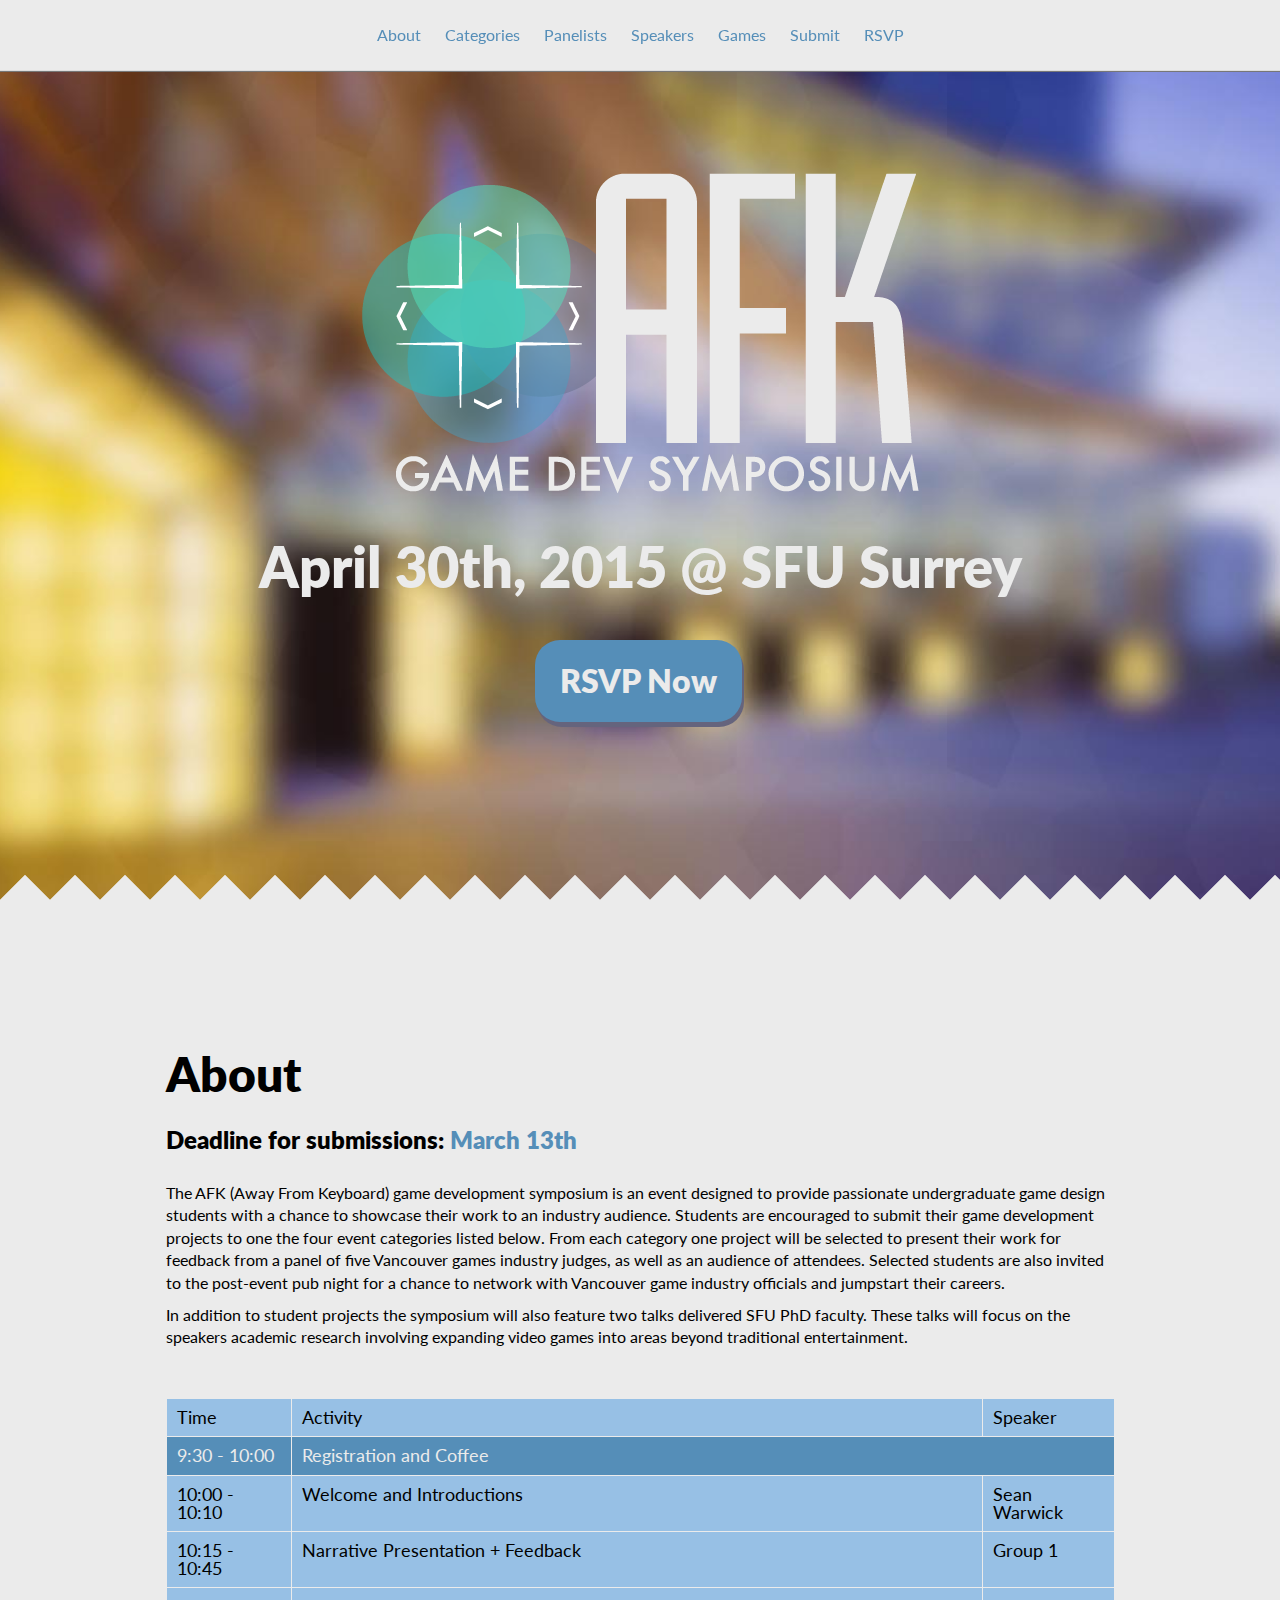
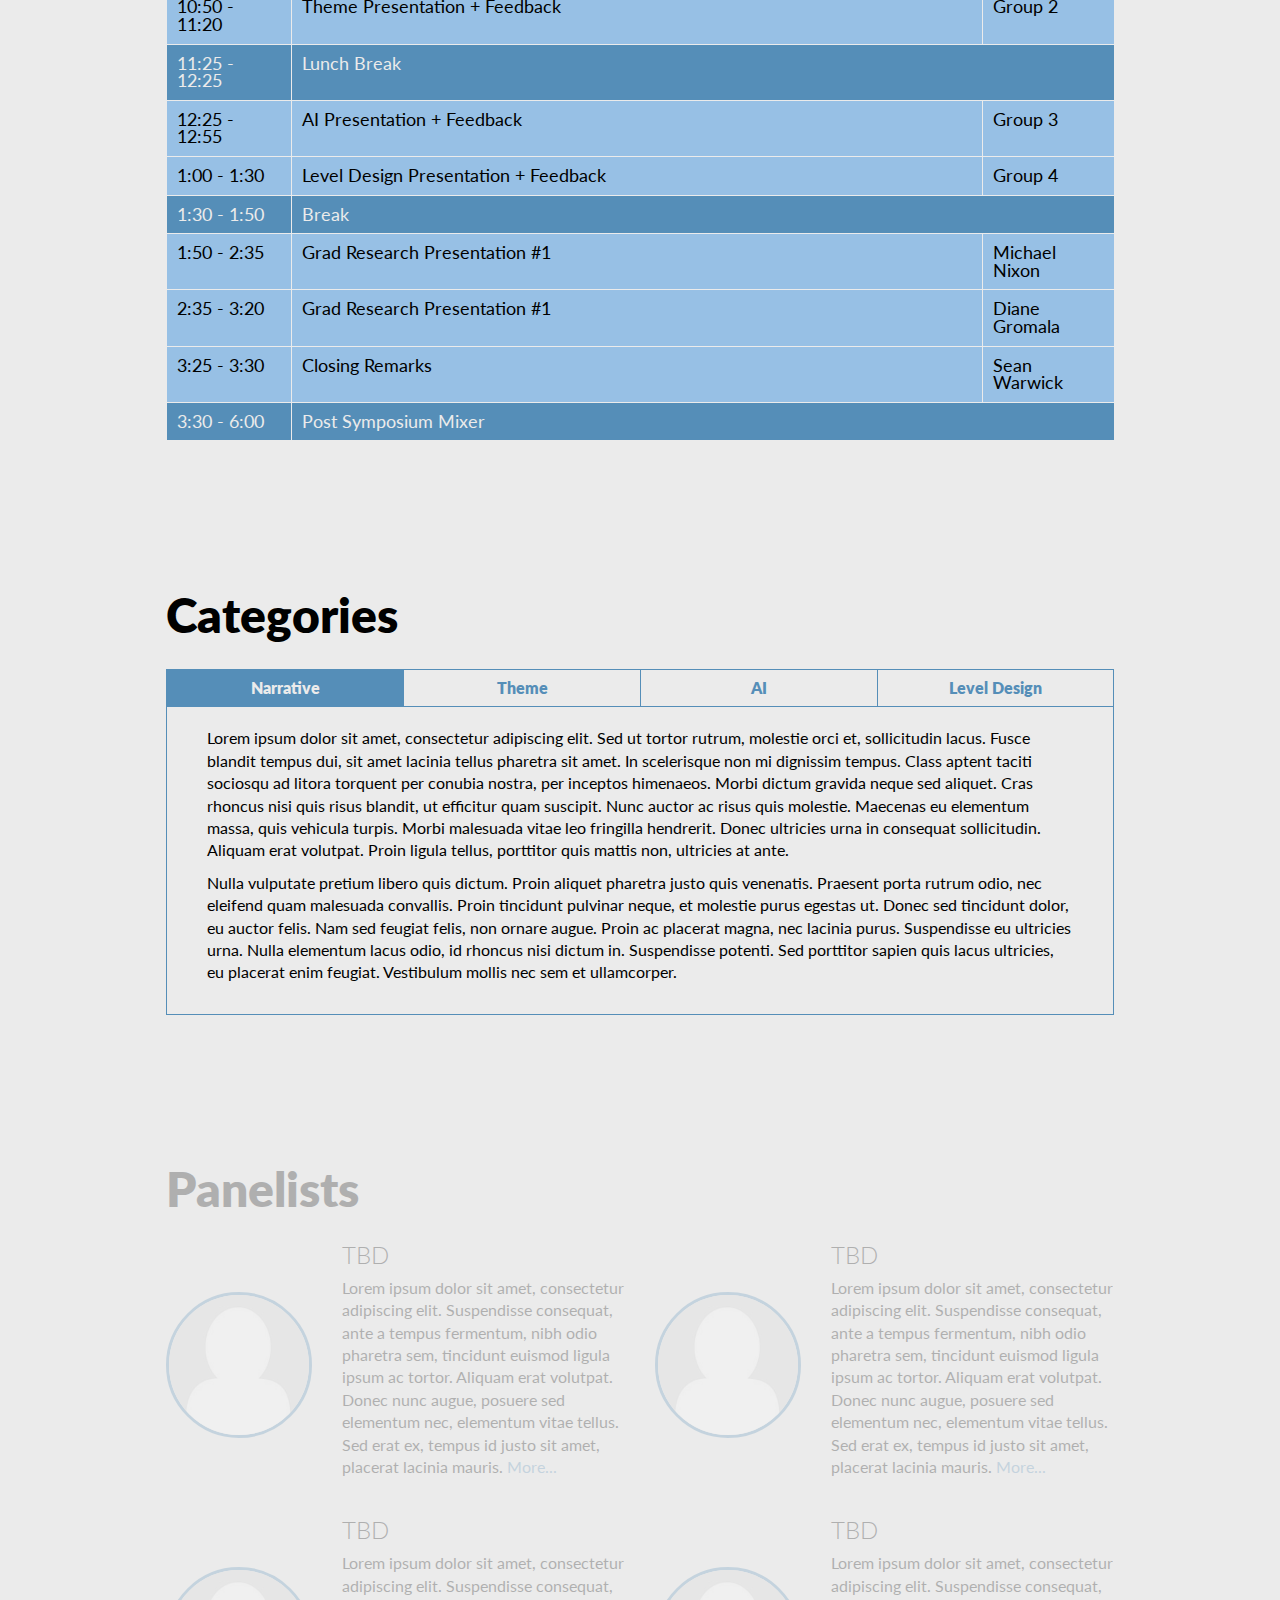
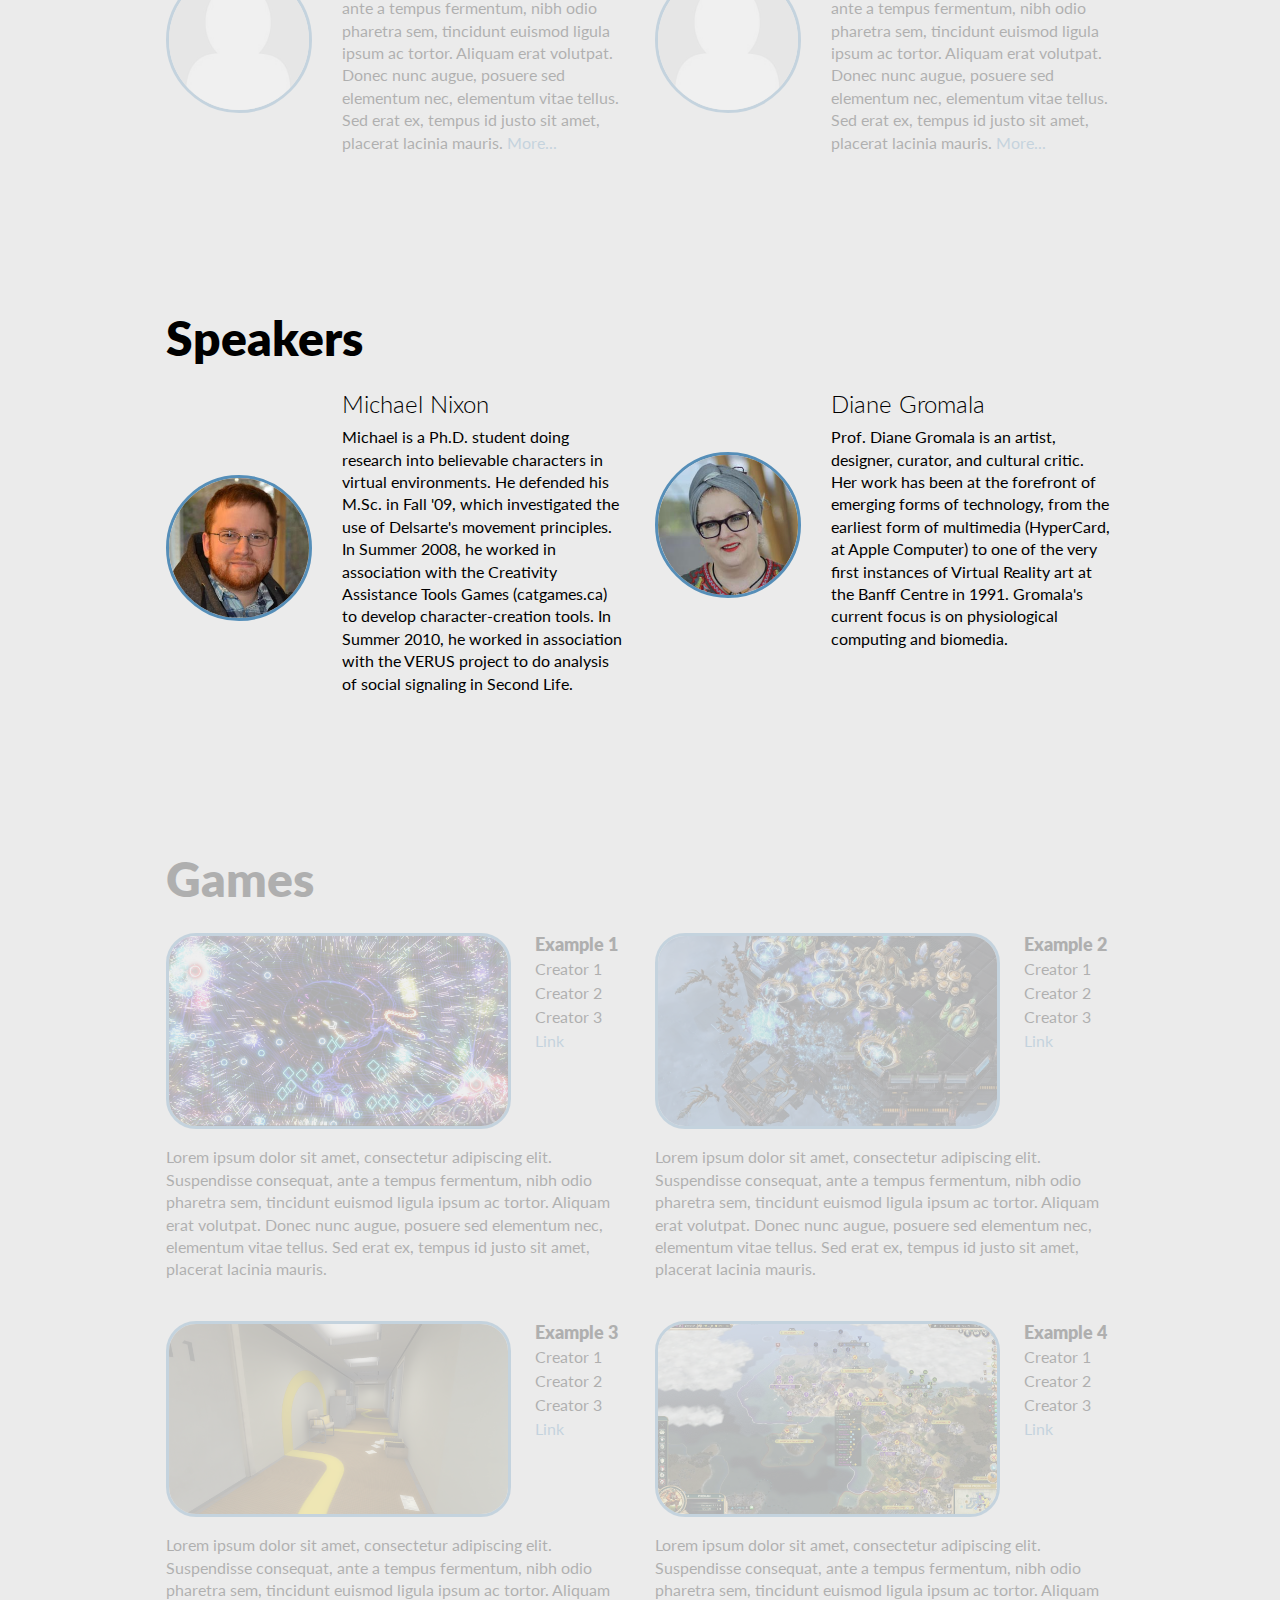
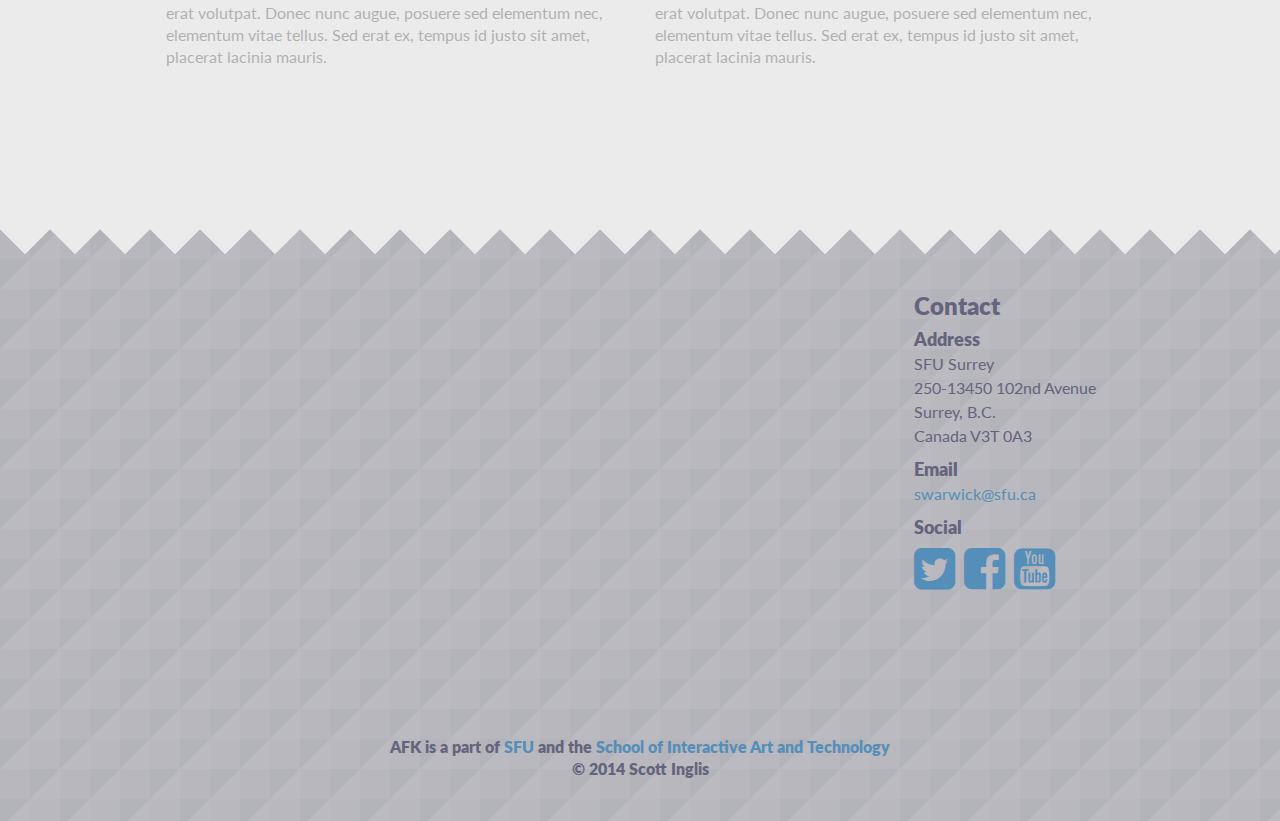
==== commit 72308a6c: "Added speaker bios" ====
--- a/index.html
+++ b/index.html
@@ -134,43 +134,6 @@
         </div>
     </section>
     
-    <!--<section id='categories' class='content'>
-        <h1>Categories</h1>
-        <div id='category_info' class='table'>
-            <div class='category cell'>
-                <div class='category_border'>
-                    <h3>Narrative</h3>
-                    <div class='category_desc'><div class='fade'></div><p>Lorem ipsum dolor sit amet, consectetur adipiscing elit. Morbi semper, lorem tempor porttitor mattis, augue massa scelerisque augue, id efficitur justo magna eget orci. Etiam pulvinar, orci sed lobortis porttitor, odio lectus blandit arcu, a egestas purus leo ut ligula. In nisl justo, commodo at tortor et, fermentum pulvinar lectus. Nunc quam urna, mollis sed elit eget, rhoncus luctus est. Cras varius sem magna, in auctor mauris rhoncus id. Pellentesque elementum consectetur pharetra. Nam pellentesque dui eros. Nullam ullamcorper viverra tempor. Morbi eu tellus mollis, gravida ipsum non, iaculis nisl. Suspendisse sagittis, dolor in venenatis malesuada, dolor eros semper mauris, scelerisque vehicula dolor augue at lacus. Integer consequat, neque vel porta hendrerit, risus neque finibus est, quis sodales leo nulla quis nisi. Donec non eros nibh. Donec a nulla suscipit, tempor lorem at, commodo sem. Pellentesque eu nibh sapien. Sed est ante, vulputate at orci eget, eleifend consequat nulla. Praesent eleifend sodales orci, et auctor dui.</p></div>
-                    <a href='#' class='more_button'>More</a>
-                </div>
-            </div>
-            <div class='spacer cell'></div>
-            <div class='category cell'>
-                <div class='category_border'>
-                    <h3>Theme</h3>
-                    <div class='category_desc'><div class='fade'></div><p>Sed tincidunt eros non nunc feugiat, et convallis est elementum. Nulla ut pharetra metus. Pellentesque scelerisque ante venenatis orci convallis, sed sodales diam sollicitudin. Proin finibus lacus sed lorem tempus, sit amet mollis est vehicula. Cras hendrerit est tortor, sit amet eleifend metus vehicula ac. Mauris congue in purus vel auctor. Duis vestibulum placerat enim, et luctus justo aliquet at. Integer in mi luctus, aliquam massa vel, porta nibh. Etiam cursus erat eget ante pretium molestie. Ut rhoncus lacus nibh, quis venenatis risus ultrices et. Duis euismod auctor pellentesque. Sed vel nulla eros. Duis sed dolor sodales, scelerisque ligula quis, pulvinar dolor. Suspendisse odio ipsum, rutrum non mi et, bibendum fringilla odio. Suspendisse vel sagittis dolor. Donec eleifend sem tortor, eu posuere elit euismod vitae. Sed luctus ligula est, sed eleifend dui interdum a. Aenean dignissim libero a malesuada eleifend. Maecenas sit amet nisi malesuada, maximus libero vitae, convallis enim. Donec eu felis a nisl ornare hendrerit. Ut ultrices fermentum sagittis. Cras id turpis sed orci condimentum pulvinar. Quisque dolor diam, porta ut pellentesque non, tincidunt in diam.</p></div>
-                    <a href='#' class='more_button'>More</a>
-                </div>
-            </div>
-            <div class='spacer cell'></div>
-            <div class='category cell'>
-                <div class='category_border'>
-                    <h3>AI</h3>
-                    <div class='category_desc'><div class='fade'></div><p>Praesent dignissim tristique est, quis placerat neque dapibus eu. Aliquam erat volutpat. Nam at mauris suscipit, vulputate neque quis, mattis nunc. Morbi dolor lorem, tincidunt ac turpis in, interdum commodo lacus. Sed quam lorem, eleifend vitae erat non, suscipit pharetra nunc. Proin viverra sodales elit, gravida consectetur tellus pulvinar sed. Lorem ipsum dolor sit amet, consectetur adipiscing elit. Aliquam tristique maximus tellus eget dapibus. Duis ac augue eu leo fermentum lacinia. Cras varius massa diam, nec pellentesque augue tempor egestas. Sed tellus dolor, euismod id volutpat nec, euismod in ex. Nulla nec dapibus orci. Suspendisse ut rhoncus sem. Donec augue purus, malesuada id libero sit amet, viverra convallis lorem. Sed rutrum posuere libero sit amet commodo. Quisque fermentum, purus et molestie vestibulum, arcu massa tristique risus, ut tempor nibh enim eu purus. Nunc elit quam, rutrum nec commodo rhoncus, accumsan sit amet purus.</p></div>
-                    <a href='#' class='more_button'>More</a>
-                </div>
-            </div>
-            <div class='spacer cell'></div>
-            <div class='category cell'>
-                <div class='category_border'>
-                    <h3>Level Design</h3>
-                    <div class='category_desc'><div class='fade'></div><p>Sed in arcu rhoncus, faucibus leo ut, maximus mi. Maecenas velit sapien, dapibus sit amet sagittis pellentesque, vulputate et elit. Morbi id lorem sed lectus vulputate euismod vel sed sapien. Nunc fermentum sapien et euismod dignissim. Nullam scelerisque porta nisl, non condimentum dolor dignissim eu. Aliquam pellentesque ante ut magna ultrices, in tempor sapien luctus. Fusce non cursus magna, vitae sollicitudin ex. Cras quis ante erat. Sed cursus augue nibh, eget gravida justo pulvinar non. Maecenas viverra libero sit amet metus pretium laoreet. Cras nec imperdiet diam. Nulla cursus eget augue lobortis sollicitudin. Sed ut enim laoreet nisi rutrum placerat. Curabitur nec nunc purus. In hac habitasse platea dictumst. Donec bibendum, urna congue iaculis tristique, arcu massa cursus nunc, eget efficitur augue turpis sed libero. Donec augue tellus, tristique et sem id, condimentum feugiat eros. Aenean tempor odio ex, quis elementum ante varius id. Mauris tempor posuere ipsum at congue. Ut volutpat lorem tincidunt risus pulvinar, eget faucibus nibh iaculis. Cras gravida ipsum lorem, non accumsan lacus convallis at. Donec tincidunt pretium posuere. Nunc porta mi in arcu maximus, in rhoncus lacus commodo.</p></div>
-                    <a href='#' class='more_button'>More</a>
-                </div>
-            </div>
-        </div>
-    </section>-->
-    
     <section id='panelists' class='content inactive'>
         <h1>Panelists</h1>
         <div class='table'>
@@ -220,7 +183,7 @@
                     <div class='table'>
                         <div class='cell'><img src='img/michael_nixon_profile.jpg' alt='name'></div>
                         <div class='spacer cell'></div>
-                        <div class='cell'><h2>Michael Nixon</h2><p>Lorem ipsum dolor sit amet, consectetur adipiscing elit. Suspendisse consequat, ante a tempus fermentum, nibh odio pharetra sem, tincidunt euismod ligula ipsum ac tortor. Aliquam erat volutpat. Donec nunc augue, posuere sed elementum nec, elementum vitae tellus. Sed erat ex, tempus id justo sit amet, placerat lacinia mauris. <a href='http://www.google.com'>More...</a></p></div>
+                        <div class='cell'><h2>Michael Nixon</h2><p>Michael is a Ph.D. student doing research into believable characters in virtual environments. He defended his M.Sc. in Fall '09, which investigated the use of Delsarte's movement principles. In Summer 2008, he worked in association with the Creativity Assistance Tools Games (catgames.ca) to develop character-creation tools. In Summer 2010, he worked in association with the VERUS project to do analysis of social signaling in Second Life.</p></div>
                     </div>
                 </div>
                 <div class='spacer cell'></div>
@@ -228,7 +191,7 @@
                     <div class='table'>
                         <div class='cell'><img src='img/diane_gromala_profile.jpg' alt='name'></div>
                         <div class='spacer cell'></div>
-                        <div class='cell'><h2>Diane Gromala</h2><p>Lorem ipsum dolor sit amet, consectetur adipiscing elit. Suspendisse consequat, ante a tempus fermentum, nibh odio pharetra sem, tincidunt euismod ligula ipsum ac tortor. Aliquam erat volutpat. Donec nunc augue, posuere sed elementum nec, elementum vitae tellus. Sed erat ex, tempus id justo sit amet, placerat lacinia mauris. <a href='http://www.google.com'>More...</a></p></div>
+                        <div class='cell'><h2>Diane Gromala</h2><p>Prof. Diane Gromala is an artist, designer, curator, and cultural critic. Her work has been at the forefront of emerging forms of technology, from the earliest form of multimedia (HyperCard, at Apple Computer) to one of the very first instances of Virtual Reality art  at the Banff Centre in 1991. Gromala's current focus  is on physiological computing and biomedia.</p></div>
                     </div>
                 </div>
             </div>
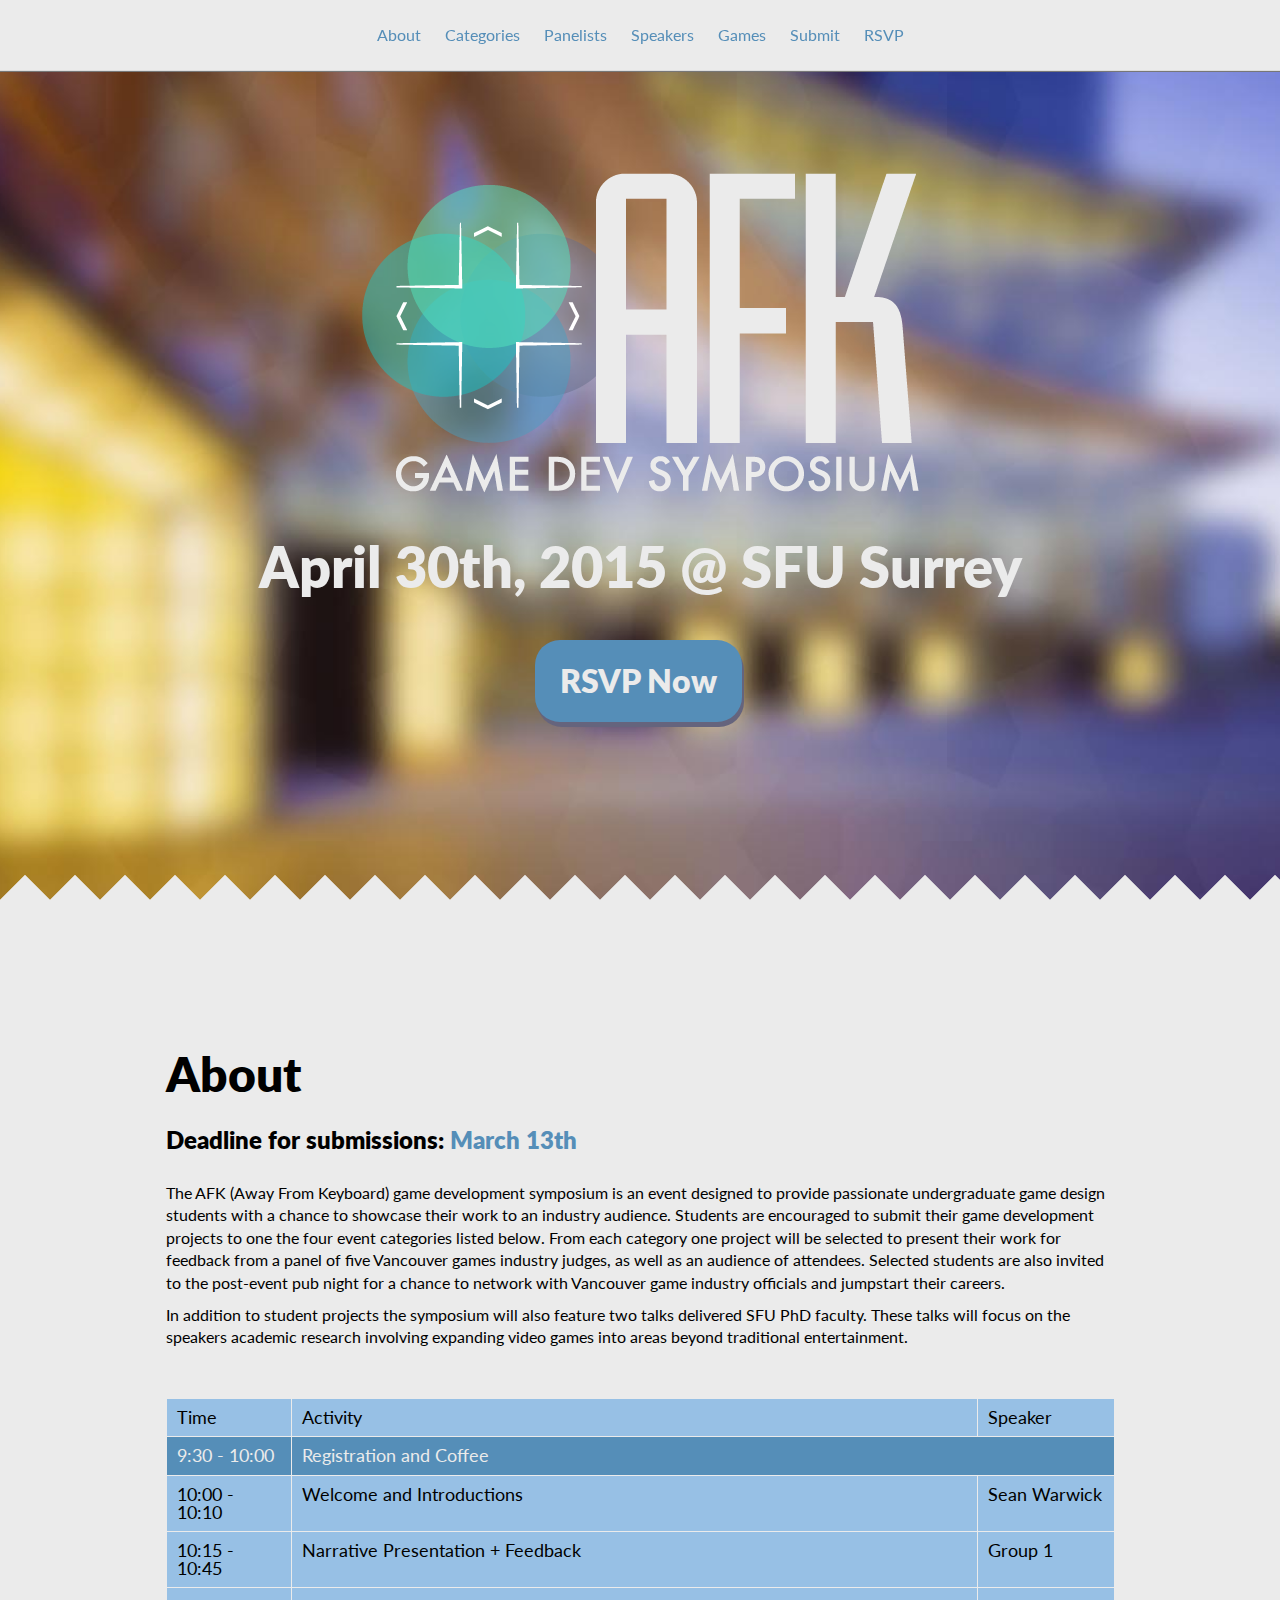
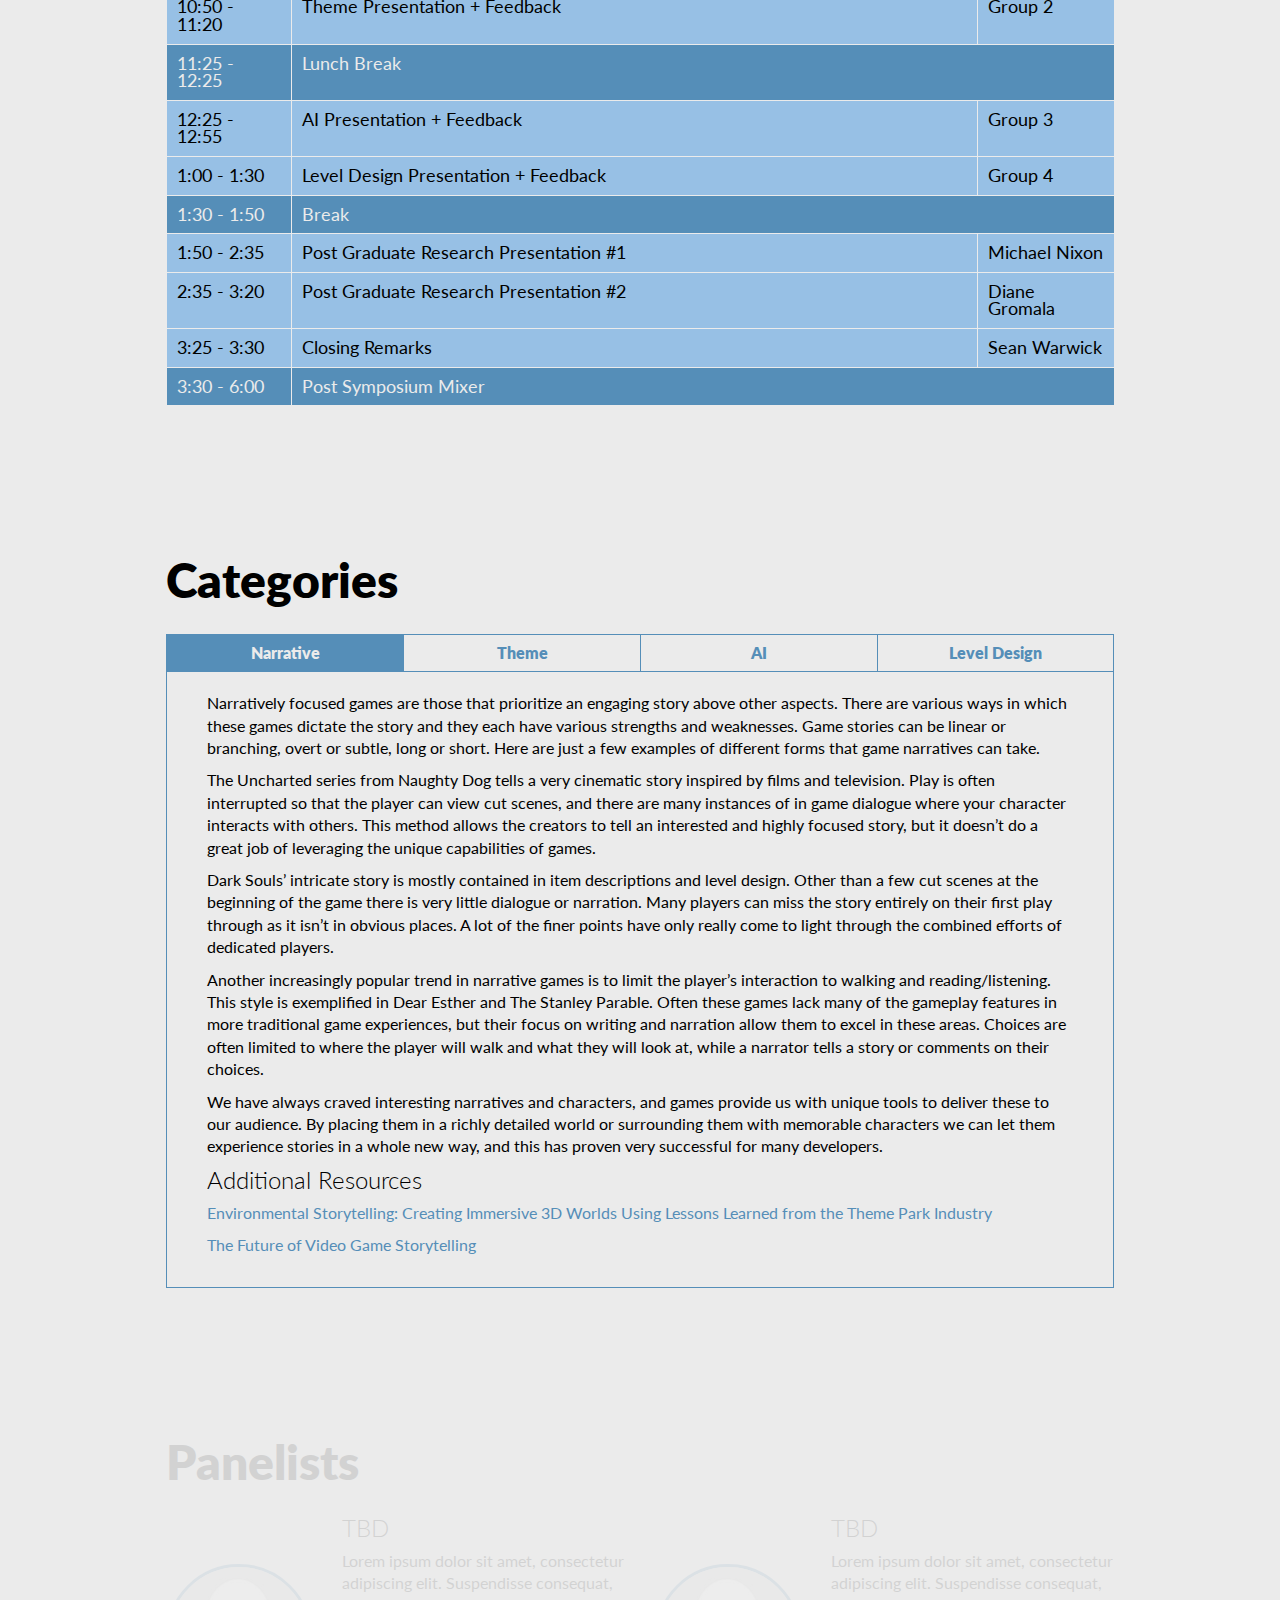
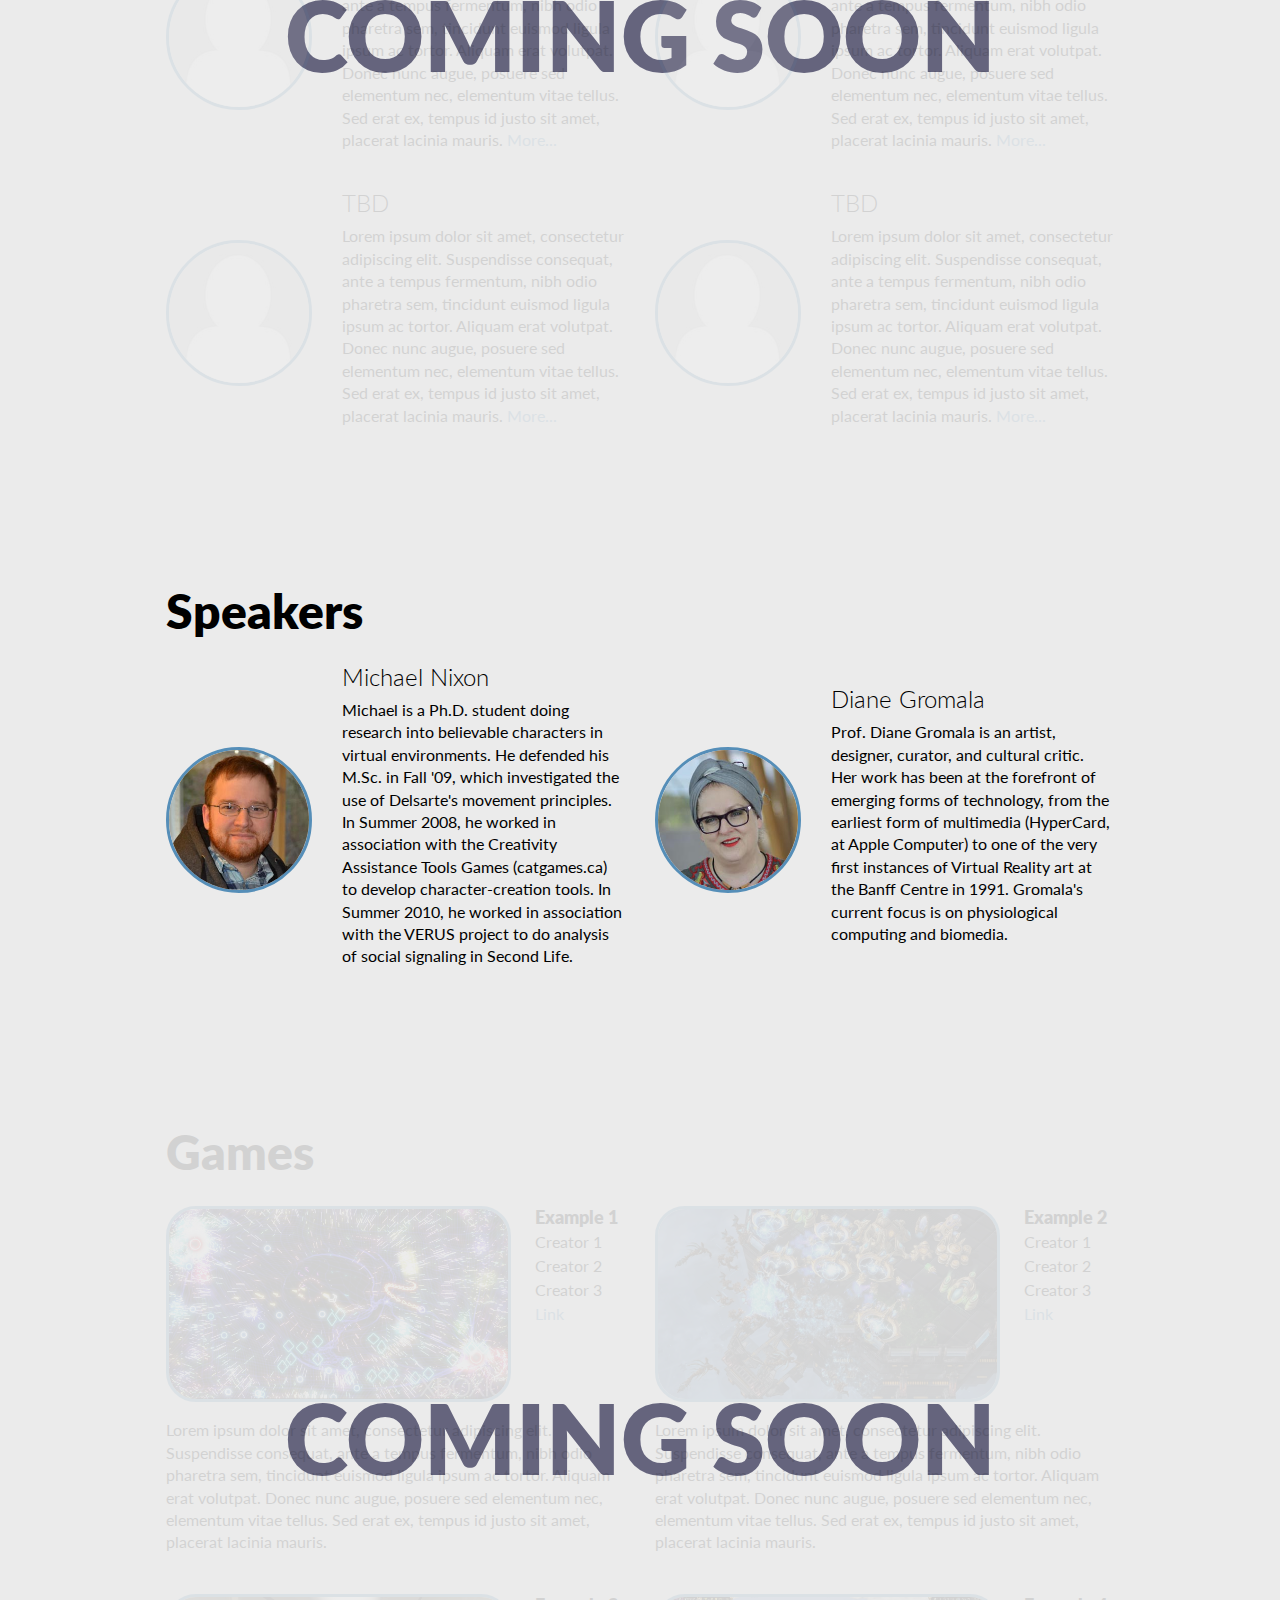
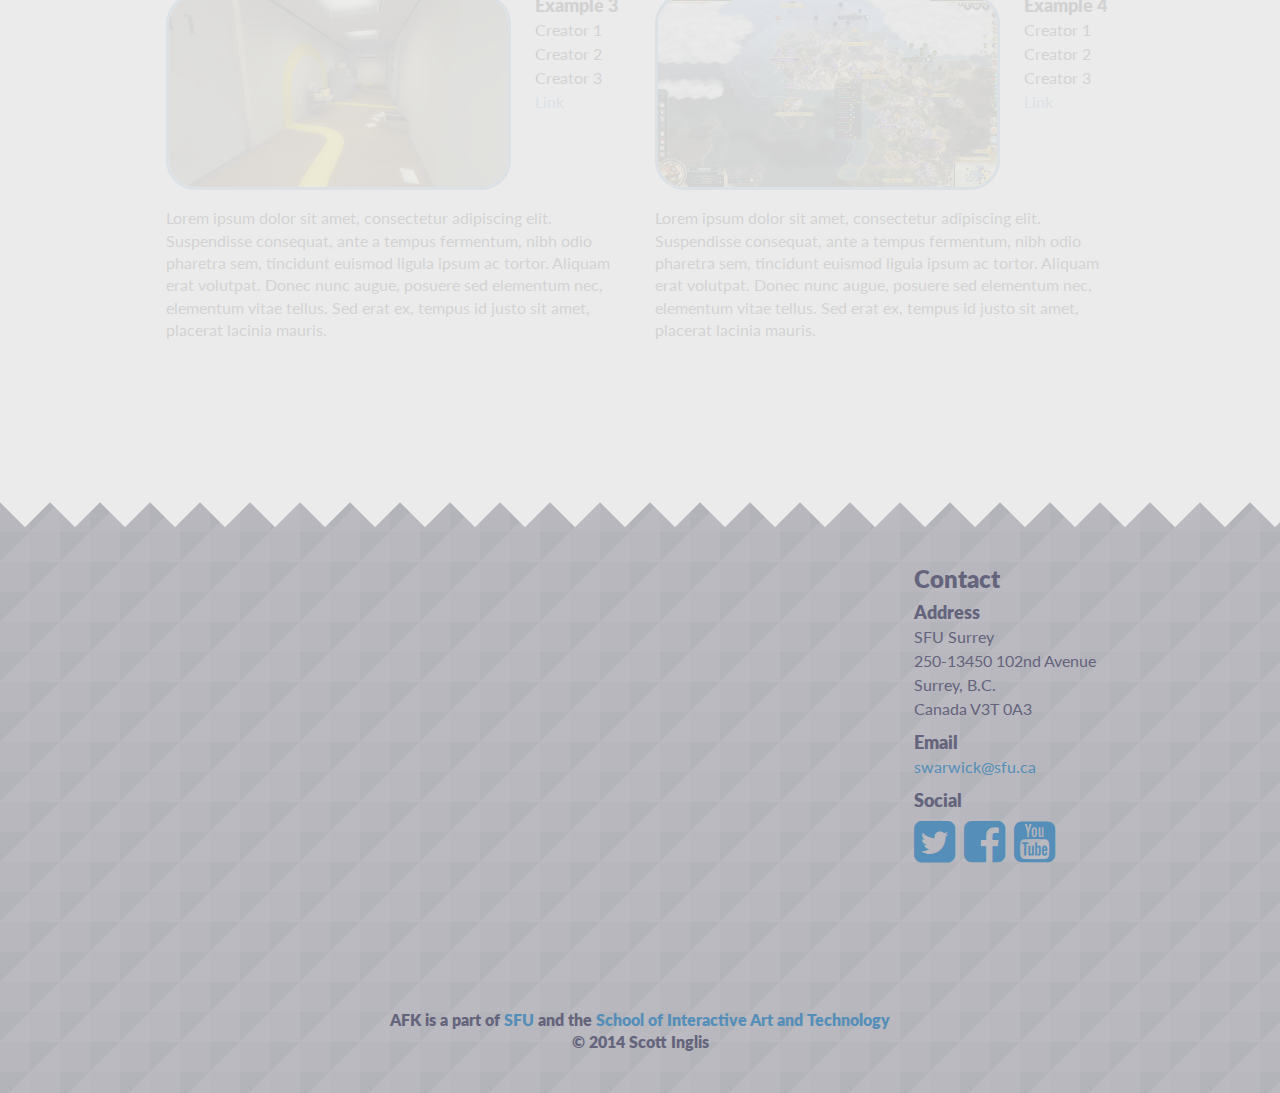
==== commit db518e7c: "Final sent to sean" ====
--- a/index.html
+++ b/index.html
@@ -84,12 +84,12 @@
             </div>
             <div class='row'>
                 <div class='cell'>1:50 - 2:35</div>
-                <div class='cell'>Grad Research Presentation #1</div>
+                <div class='cell'>Post Graduate Research Presentation #1</div>
                 <div class='cell'>Michael Nixon</div>
             </div>
             <div class='row'>
                 <div class='cell'>2:35 - 3:20</div>
-                <div class='cell'>Grad Research Presentation #1</div>
+                <div class='cell'>Post Graduate Research Presentation #2</div>
                 <div class='cell'>Diane Gromala</div>
             </div>
             <div class='row'>
@@ -115,25 +115,55 @@
         </div>
         <div class='category_info'>
             <div id='narrative' class='text selected'>
-                <p>Lorem ipsum dolor sit amet, consectetur adipiscing elit. Sed ut tortor rutrum, molestie orci et, sollicitudin lacus. Fusce blandit tempus dui, sit amet lacinia tellus pharetra sit amet. In scelerisque non mi dignissim tempus. Class aptent taciti sociosqu ad litora torquent per conubia nostra, per inceptos himenaeos. Morbi dictum gravida neque sed aliquet. Cras rhoncus nisi quis risus blandit, ut efficitur quam suscipit. Nunc auctor ac risus quis molestie. Maecenas eu elementum massa, quis vehicula turpis. Morbi malesuada vitae leo fringilla hendrerit. Donec ultricies urna in consequat sollicitudin. Aliquam erat volutpat. Proin ligula tellus, porttitor quis mattis non, ultricies at ante.</p>
-                <p>Nulla vulputate pretium libero quis dictum. Proin aliquet pharetra justo quis venenatis. Praesent porta rutrum odio, nec eleifend quam malesuada convallis. Proin tincidunt pulvinar neque, et molestie purus egestas ut. Donec sed tincidunt dolor, eu auctor felis. Nam sed feugiat felis, non ornare augue. Proin ac placerat magna, nec lacinia purus. Suspendisse eu ultricies urna. Nulla elementum lacus odio, id rhoncus nisi dictum in. Suspendisse potenti. Sed porttitor sapien quis lacus ultricies, eu placerat enim feugiat. Vestibulum mollis nec sem et ullamcorper.</p>
+                <p>Narratively focused games are those that prioritize an engaging story above other aspects. There are various ways in which these games dictate the story and they each have various strengths and weaknesses. Game stories can be linear or branching, overt or subtle, long or short. Here are just a few examples of different forms that game narratives can take.</p>
+                <p>The Uncharted series from Naughty Dog tells a very cinematic story inspired by films and television. Play is often interrupted so that the player can view cut scenes, and there are many instances of in game dialogue where your character interacts with others. This method allows the creators to tell an interested and highly focused story, but it doesn’t do a great job of leveraging the unique capabilities of games.</p>
+                <p>Dark Souls’ intricate story is mostly contained in item descriptions and level design. Other than a few cut scenes at the beginning of the game there is very little dialogue or narration. Many players can miss the story entirely on their first play through as it isn’t in obvious places. A lot of the finer points have only really come to light through the combined efforts of dedicated players.</p>
+                <p>Another increasingly popular trend in narrative games is to limit the player’s interaction to walking and reading/listening. This style is exemplified in Dear Esther and The Stanley Parable. Often these games lack many of the gameplay features in more traditional game experiences, but their focus on writing and narration allow them to excel in these areas. Choices are often limited to where the player will walk and what they will look at, while a narrator tells a story or comments on their choices.</p>
+                <p>We have always craved interesting narratives and characters, and games provide us with unique tools to deliver these to our audience. By placing them in a richly detailed world or surrounding them with memorable characters we can let them experience stories in a whole new way, and this has proven very successful for many developers.</p>
+                <h2>Additional Resources</h2>
+                <p><a href='http://www.gamasutra.com/view/feature/131594/environmental_storytelling_.php'>Environmental Storytelling: Creating Immersive 3D Worlds Using Lessons Learned from the Theme Park Industry</a></p>
+                <p><a href='http://ca.ign.com/articles/2014/01/13/the-future-of-video-game-storytelling'>The Future of Video Game Storytelling</a></p>
             </div>
             <div id='theme' class='text'>
-                <p>Morbi semper, lorem tempor porttitor mattis, augue massa scelerisque augue, id efficitur justo magna eget orci. Etiam pulvinar, orci sed lobortis porttitor, odio lectus blandit arcu, a egestas purus leo ut ligula. In nisl justo, commodo at tortor et, fermentum pulvinar lectus. Nunc quam urna, mollis sed elit eget, rhoncus luctus est. Cras varius sem magna, in auctor mauris rhoncus id. Pellentesque elementum consectetur pharetra. Nam pellentesque dui eros. Nullam ullamcorper viverra tempor. Morbi eu tellus mollis, gravida ipsum non, iaculis nisl. Suspendisse sagittis, dolor in venenatis malesuada, dolor eros semper mauris, scelerisque vehicula dolor augue at lacus. Integer consequat, neque vel porta hendrerit, risus neque finibus est, quis sodales leo nulla quis nisi. Donec non eros nibh. Donec a nulla suscipit, tempor lorem at, commodo sem. Pellentesque eu nibh sapien. Sed est ante, vulputate at orci eget, eleifend consequat nulla. Praesent eleifend sodales orci, et auctor dui.</p>
-                <p>Aenean euismod urna ac egestas varius. Phasellus mollis egestas ipsum, vel consectetur felis. Proin euismod in ante non ullamcorper. Maecenas neque diam, molestie eget nisi non, pretium pellentesque urna. Nulla facilisi. Nulla facilisi. Phasellus a felis et magna dapibus consectetur ac ut sem. Phasellus rhoncus elit tellus, non viverra est ultrices at. Nulla congue ante cursus mauris ornare luctus. Mauris ante metus, feugiat vitae maximus ac, tempus nec ipsum. Vivamus ut leo nulla. Pellentesque lobortis scelerisque elit a vehicula.</p>
+                <p>A possible design direction for a video game is to create an engaging world or environment. In another term, this is a focus on theme. Choosing a theme is very important in ensuring that all the elements of the game hold together. This includes the world’s space, lighting, and sound (music and special effects). Without a consistent theme, it breaks the player’s immersion and they ‘exit’ the game in their mind. As players we want to be as involved in the game as we can, and this is done when everything in the world makes sense (unless done purposely otherwise).</p>
+                <p>Some of the example games that are successful with clear themes are Journey, the Bioshock series, the Dead Space series, the Mass Effect series, and Gone Home. The Bioshock games a strong example of theme based game design. The themes include an underwater city with tunnels that interconnect buildings and also an old American city that flies in the sky.</p>
+                <p>Let us dig deeper into a category that is the underwater city of Bioshock. The era is an old American age, thus we see old typewriters or old style fashion clothing and such. The setting is an underwater city, thus the enemies have armors that is shaped like a submarine or diver costumes that fits the old American age. Other mentionable include the damp sound effects, the relatively dark lighting, and the overall atmosphere of the game that fit with a sunken city.</p>
+                <p>All of the mentioned elements combined create one full immersive environment that will immerse gamers. One theory states the three steps of the immersion process of video games that are engagement, engrossment, and then immersion. Bioshock engages the gamers with introducing the plot of an underwater city with a few mechanics of the game. When the players became familiar enough with their surroundings, Bioshock engrosses them with the amazing interactive environments. This is done because the world that Bioshock offers continues to occupy the player’s mind with things to see, pick up, touch, interact, and destroy. The mechanics all relate to the theme of the game. At this state, the players become immersed, and it is the designers’ job to ensure the gamers stay in this state by pacing the assets that are given to players.</p>
+                <p>All of the mentioned elements combined create one full immersive environment that will immerse gamers. The rest of the game elements in Bioshock were made to enhance the environment. The plots were created for us to pay attention in the details of our surroundings. In summary, their main theme is to have an astonishing space where everything else is implemented to support that theme. Designing for a specific theme can really clarify the goal that also set its boundaries and expectations for a clearer and better design.</p>
+                <h2>Additional Resources</h2>
+                <p><a href='http://www.eurogamer.net/articles/r_bioshock_pc360'>Eurogamer Bioshock Review</a></p>
+                <p>Brown, E., and Carins, P. “A Grounded Investigation of Game Immersion” University College London Interaction Centre, 2004.</p>
             </div>
             <div id='ai' class='text'>
-                <p>Mauris nec mollis massa. Morbi aliquet odio velit, a lobortis dui fermentum et. Suspendisse in consectetur leo, sit amet pellentesque metus. Ut mollis leo sit amet dolor tincidunt dapibus. Integer at sem eu lectus accumsan accumsan. Sed vitae lacus eu lacus cursus ullamcorper. Nullam risus mi, venenatis at magna pretium, efficitur aliquet turpis. Integer leo nisi, fringilla ac dignissim ac, semper non metus. Suspendisse hendrerit tellus et pulvinar volutpat. Donec non pellentesque libero. Pellentesque purus ipsum, tempus eu efficitur finibus, auctor ullamcorper nunc. Ut efficitur at nunc nec commodo. Nam ut dolor magna. Nulla in rutrum dui, at pretium nulla. In consectetur nisi sit amet euismod facilisis.</p>
-                <p>Duis varius metus id lacinia iaculis. Fusce ultrices, tortor a blandit volutpat, turpis eros mattis eros, et bibendum dui arcu sit amet nisi. Praesent maximus, tortor ac dapibus luctus, mi nulla posuere nunc, vulputate efficitur justo ipsum quis erat. Aenean vestibulum id est eu dignissim. Donec congue scelerisque justo non faucibus. Fusce ut quam semper, porttitor nibh non, efficitur mi. Sed ac neque sed libero sodales accumsan. Quisque sagittis justo id erat tincidunt, ut iaculis magna lacinia. Nullam commodo, neque a finibus cursus, mauris ex tincidunt arcu, eu auctor mi ante pretium nunc. Nam tristique eros non dui consectetur posuere.</p>
+                <p>Focus on meaningful or emergent AI behavior through gameplay. Such behaviors might alter the
+gameplay or even the narrative throughout the game. A common method involves modifying AI behavior
+based on player actions. These actions include but are not limited to, players’ decisions throughout the
+game - the dialogue, the actions, if the player is active or idle. These AI algorithms are widely used in
+many different aspects inside a game. The most obvious being the controls of any NPCs (Non-playable characters) in the game. Path finding is also another common use for AI, especially in Strategy games; it is a method to determine how to get a character from one point on a map to another, taking the shortest path while considering all the obstacles and terrains.</p>
+                <p>Starcraft 2 is a Real-Time Strategy game which involves gathering resources, training units and assault the enemy player(s) to achieve total conquest. In such game, micro management is very crucial to the chance of victory. The AI players in the game would employ scouts to gain insights on what the human players are building. If the human player let the AI player gain such insight, the AI player would begin to counter play the strategy. For example, if the AI detects that the human player is building air units, the AI player would start training anti-air units to counter play.</p>
+                <p>Black &amp; White is a God simulation game where the player acts as a god and imposes their will on the residents of an island. It is up to the player to decide what actions to cast upon the islanders - be good, be evil or stay neutral. The player is never forced to do either good acts or evil acts by the game. The complex AI in the game is represented by the “Creature” that acts as the player’s pet. This creature can take in the form of an animal, and it learns its behaviors by mimicking the behaviors that of the player. The Creature’s behavior is programmed using the Belief-Desire-Intention Model based on work of Michael Bratman to simulate creative learning and decision making. It learns from player’s actions and can be corrected by the player as well - if the Creature does something that the player does not like, the player can choose to slap the Creature; if the Creature does something that the player desires, the player can choose to stroke the Creature, as a reward.</p>
+                <p>Left 4 Dead 2 is a first person shooter, zombie survival game. In the game, four characters must work together to escape the zombie-infested city. The game supports up to 4 human players playing the game at the same time, if there isn’t 4 players, any missing players will be controlled by the AI. Also, if any players remain idle for a certain amount of time, the AI will also take over that character. The unique AI feature for this game, however, lies in the “Director” AI. The Director follows the characters as they progress throughout the level. The Director’s job is to monitor the performance of the players and adjust the game difficulty accordingly. This adjustment includes changing the equipment, wall placements, special zombie spawns and many more. So even if the player is very good at the game the Director would compensate by sending additional zombie waves at the players. This AI feature also keeps the players moving and engaged.</p>
+                <h2>Additional Resources</h2>
+                <p><a href='http://aigamedev.com/open/highlights/top-ai-games/'>Top 10 Most Influential AI Games</a></p>
+                <p><a href='https://software.intel.com/en-us/articles/designing-artificial-intelligence-for-games-part-1'>Designing Artificial Intelligence for Games</a></p>
+                <p><a href='http://www.gamasutra.com/view/feature/6235/why_left_4_dead_works.php?print=1'>Why Left 4 Dead Works</a></p>
+                <p><a href='http://www.valvesoftware.com/publications/2009/ai_systems_of_l4d_mike_booth.pdf'>The AI Systems of Left 4 Dead</a></p>
+                <p><a href='http://www.cs.rochester.edu/~brown/242/assts/termprojs/games.pdf'>Artificial Intelligence in Games: A look at the smarts behing Lionhead Studios' "Black and White" and where it can and will go in the future</a></p>
             </div>
             <div id='leveldesign' class='text'>
-                <p>Sed interdum elit eget felis pulvinar interdum. Curabitur et nibh turpis. Praesent ut metus eu felis sodales hendrerit. Fusce pulvinar nibh nec leo gravida varius. Sed ultricies vitae arcu sit amet sollicitudin. In hac habitasse platea dictumst. Cras viverra lectus et justo egestas venenatis. Donec sollicitudin turpis ex, ac rutrum tellus semper et. Nam sapien mi, scelerisque at velit at, condimentum cursus ligula. Praesent sollicitudin, mauris eu congue accumsan, ex felis bibendum enim, a tempus nibh tellus vitae nisl. Praesent rhoncus lorem vel lacinia feugiat. Ut gravida lacus eget tempor gravida. Curabitur eget accumsan nibh. Nullam egestas condimentum congue.</p>
-                <p>Mauris at posuere turpis, a dictum elit. Etiam rutrum in sem ut venenatis. Integer vehicula ipsum non ornare molestie. Donec at sem nibh. Donec sit amet libero ante. Quisque laoreet eu magna at lacinia. Etiam pretium dictum pulvinar. Aenean finibus ante non iaculis luctus.</p>
-                <p>Donec sed erat diam. Donec sit amet enim eu erat fermentum pretium. Donec congue magna ac arcu tincidunt, et aliquam massa ornare. Vestibulum nec leo vel sapien consectetur scelerisque congue sit amet nulla. Quisque rutrum vitae orci id posuere. Phasellus arcu lectus, sagittis et justo a, gravida fringilla nunc. Suspendisse fermentum nibh ut arcu sollicitudin pretium. In malesuada lorem et risus interdum luctus dictum id odio. Cum sociis natoque penatibus et magnis dis parturient montes, nascetur ridiculus mus. Duis euismod faucibus risus non sodales.</p>
-            </div>
-        </div>
-    </section>
-    
+                <p>Level design in games is often a large contributing factor to other game focuses such as narrative or theme. A focus on strategic and intentional level design differs, as instead of highlighting positive aspects of other game components, strategic level design is an approach that involves how the player learns and experiences the game’s mechanics. Two prominent applications of strategic level design are: teaching game mechanics through level design, and designing levels with multiple solutions dependent on player preference.</p>
+                <p>Super Meat Boy is a 2D side-scroller platformer game created by Team Meat. Super Meat Boy’s designer, Edmund McMillen, carefully crafted the first world of Super Meat Boy in such a way as to teach players the mechanics and limitations of the Meat Boy character through his level designs. A strong example of this is the level “The Gap” where the level’s only obstacle is a large gap between the player and their goal. The gap is designed in such a way that the only way for the player to reach the other side is to perform a “long jump” a mechanic achieved by jumping with the run button held down. McMillen felt that while he could have simply just displayed text telling the player how to run and jump, having the player learn for themselves creates a more lasting impression. While avoiding the possibility that a player may simply skip the instructional text and forget how to long jump, McMillen instead creates a scenario where the player is forced to solve the problem themselves and receive a sense of accomplishment, resulting in a higher likelihood of the player remembering the mechanic.</p>
+                <p>In contrast, some games excel in having a number of possible solutions. Mark of the Ninja is a 2D stealth platformer game developed by the Vancouver game studio “Klei”. While Mark of the Ninja is defined as a stealth game, the game’s levels are designed in such a way that they can be completed through numerous approaches. For example, I might decide to complete a level by killing all of the enemies without attempting to hide myself, or, in contrast, I might decide to complete the level by sneaking past all of the guards without them ever being alerted that I was there. Mark of the Ninja supports this player preference gameplay with its scoring system, which awards the same number of points for sneaking by an enemy undetected as it does for killing an enemy. In summary, Mark of the Ninja’s strength in level design is shown in the player’s ability to see equal opportunity between a heavily guarded hallway and a lightly guarded ventilation shaft.</p>
+                <h2>Additional Resources</h2>
+                <p><a href='http://auntiepixelante.com/?p=465'>Level Design Lesson: To the Right, Hold on Tight</a></p>
+                <p><a href='http://www.criticalcommons.org/Members/fearv/clips/indie-game-the-movie-edmund-mcmillen-discusses'>Indie Game: The Movie - Edmund McMillen Discusses Game Design Principles</a></p>
+                <p><a href='http://www.gamasutra.com/view/news/182368/Mark_of_the_Ninjas_five_stealth_design_rules.php'>Mark of the Ninja's Five Stealth Design Rules</a></p>
+                <p><a href='http://business.financialpost.com/2013/10/29/mark-of-the-ninja-lead-designer-nels-anderson-talks-about-how-2d-helped-his-stealth-game/?__lsa=eaa4-8f87'>Mark of the Ninja Lead Designer Nels Anderson Talks About how 2D Helped his Stealth Game</a></p>
+            </div>
+        </div>
+    </section>
+    
+    <h1 class='coming_soon panelists'>COMING SOON</h1>
     <section id='panelists' class='content inactive'>
         <h1>Panelists</h1>
         <div class='table'>
@@ -198,6 +228,8 @@
         </div>
     </section>
     
+
+    <h1 class='coming_soon games'>COMING SOON</h1>
     <section id='games' class='content inactive'>
         <h1>Games</h1>
         <div class='table'>
--- a/css/desktop.css
+++ b/css/desktop.css
@@ -88,24 +88,38 @@
 /* line 31, ../sass/desktop.scss */
 .inactive {
   pointer-events: none;
-  filter: progid:DXImageTransform.Microsoft.Alpha(Opacity=25);
-  opacity: 0.25;
+  filter: progid:DXImageTransform.Microsoft.Alpha(Opacity=10);
+  opacity: 0.1;
+}
+
+/* line 36, ../sass/desktop.scss */
+.coming_soon {
+  color: #65647d;
+  font-size: 6em;
+  margin: 0;
+  padding: 0;
+  display: block;
+  position: absolute;
+  width: 100%;
+  text-align: center;
+  top: 0px;
+  left: 0px;
 }
 
 /* Grid ------------------------------------------------------------------ */
-/* line 38, ../sass/desktop.scss */
+/* line 51, ../sass/desktop.scss */
 .table {
   display: table;
   table-layout: fixed;
   width: 100%;
 }
 
-/* line 44, ../sass/desktop.scss */
+/* line 57, ../sass/desktop.scss */
 .row {
   display: table-row;
 }
 
-/* line 48, ../sass/desktop.scss */
+/* line 61, ../sass/desktop.scss */
 .cell {
   display: table-cell;
   -webkit-box-sizing: border-box;
@@ -115,40 +129,40 @@
 }
 
 /* Typography ------------------------------------------------------------ */
-/* line 56, ../sass/desktop.scss */
+/* line 69, ../sass/desktop.scss */
 body {
   font-family: lato;
   font-weight: 400;
   background-color: #ebebeb;
 }
 
-/* line 62, ../sass/desktop.scss */
+/* line 75, ../sass/desktop.scss */
 h1 {
   font-size: 3em;
   font-weight: 800;
   margin-bottom: 30px;
 }
 
-/* line 68, ../sass/desktop.scss */
+/* line 81, ../sass/desktop.scss */
 h2 {
   font-size: 1.5em;
   font-weight: 300;
   margin-bottom: 10px;
 }
 
-/* line 74, ../sass/desktop.scss */
+/* line 87, ../sass/desktop.scss */
 h3 {
   font-weight: 800;
   font-size: 1.1em;
 }
 
-/* line 79, ../sass/desktop.scss */
+/* line 92, ../sass/desktop.scss */
 p {
   line-height: 1.4em;
 }
 
 /* Nav ------------------------------------------------------------------- */
-/* line 85, ../sass/desktop.scss */
+/* line 98, ../sass/desktop.scss */
 nav {
   display: block;
   width: 100%;
@@ -163,18 +177,18 @@
   box-shadow: #777777 0px 1px 0px;
   z-index: 1;
 }
-/* line 97, ../sass/desktop.scss */
+/* line 110, ../sass/desktop.scss */
 nav ul {
   vertical-align: top;
 }
-/* line 100, ../sass/desktop.scss */
+/* line 113, ../sass/desktop.scss */
 nav ul li {
   display: inline-block;
   padding: 27px 10px 27px 10px;
   font-size: 1em;
   font-weight: 400;
 }
-/* line 106, ../sass/desktop.scss */
+/* line 119, ../sass/desktop.scss */
 nav ul li a {
   -webkit-transition: color 0.5s;
   -moz-transition: color 0.5s;
@@ -182,7 +196,7 @@
   transition: color 0.5s;
   color: #558eb8;
 }
-/* line 111, ../sass/desktop.scss */
+/* line 124, ../sass/desktop.scss */
 nav ul li a:hover {
   -webkit-transition: color 0.2s;
   -moz-transition: color 0.2s;
@@ -190,7 +204,7 @@
   transition: color 0.2s;
   color: #6cd9a9;
 }
-/* line 116, ../sass/desktop.scss */
+/* line 129, ../sass/desktop.scss */
 nav ul li a.current {
   -webkit-transition: color 0.5s;
   -moz-transition: color 0.5s;
@@ -200,7 +214,7 @@
 }
 
 /* Header ---------------------------------------------------------------- */
-/* line 127, ../sass/desktop.scss */
+/* line 140, ../sass/desktop.scss */
 #header {
   height: 900px;
   background-image: url("../img/sfu_bg.jpg");
@@ -213,23 +227,23 @@
   text-align: center;
   position: relative;
 }
-/* line 136, ../sass/desktop.scss */
+/* line 149, ../sass/desktop.scss */
 #header #title {
   position: absolute;
   width: 100%;
 }
-/* line 140, ../sass/desktop.scss */
+/* line 153, ../sass/desktop.scss */
 #header #title #logo {
   display: block;
   margin: auto;
 }
-/* line 145, ../sass/desktop.scss */
+/* line 158, ../sass/desktop.scss */
 #header #title h2 {
   margin: 45px 0 50px;
   font-size: 3.5em;
   font-weight: 800;
 }
-/* line 151, ../sass/desktop.scss */
+/* line 164, ../sass/desktop.scss */
 #header #title a {
   display: inline-block;
   padding: 25px;
@@ -259,7 +273,7 @@
   -o-transform: translateX(-2px) translateY(-5px);
   transform: translateX(-2px) translateY(-5px);
 }
-/* line 165, ../sass/desktop.scss */
+/* line 178, ../sass/desktop.scss */
 #header #title a:hover {
   -webkit-transition-property: background-color, -webkit-transform, box-shadow;
   -moz-transition-property: background-color, -moz-transform, box-shadow;
@@ -279,7 +293,7 @@
   -o-transform: translateX(0px) translateY(0px);
   transform: translateX(0px) translateY(0px);
 }
-/* line 174, ../sass/desktop.scss */
+/* line 187, ../sass/desktop.scss */
 #header .edge {
   width: 100%;
   height: 25px;
@@ -289,22 +303,22 @@
 }
 
 /* Content --------------------------------------------------------------- */
-/* line 185, ../sass/desktop.scss */
+/* line 198, ../sass/desktop.scss */
 .content {
   padding: 150px 13% 0;
 }
-/* line 188, ../sass/desktop.scss */
+/* line 201, ../sass/desktop.scss */
 .content p {
   margin-bottom: 10px;
 }
 
 /* About ----------------------------------------------------------------- */
-/* line 196, ../sass/desktop.scss */
+/* line 209, ../sass/desktop.scss */
 #about #schedule {
   margin-top: 50px;
   font-size: 1.1em;
 }
-/* line 202, ../sass/desktop.scss */
+/* line 215, ../sass/desktop.scss */
 #about #schedule .row .cell {
   background-color: #97c0e5;
   padding: 10px;
@@ -312,40 +326,40 @@
   border-top: none;
   border-right: none;
 }
-/* line 210, ../sass/desktop.scss */
+/* line 223, ../sass/desktop.scss */
 #about #schedule .row .schedule_column:last-child, #about #schedule .row .schedule_column:first-child {
   border-left: none;
   border-right: none;
 }
-/* line 215, ../sass/desktop.scss */
+/* line 228, ../sass/desktop.scss */
 #about #schedule .row #time_column {
   width: 125px;
 }
-/* line 219, ../sass/desktop.scss */
+/* line 232, ../sass/desktop.scss */
 #about #schedule .row #spkr_column {
-  width: 132px;
-}
-/* line 224, ../sass/desktop.scss */
+  width: 137px;
+}
+/* line 237, ../sass/desktop.scss */
 #about #schedule .row.break .cell {
   background-color: #558eb8;
   color: #ebebeb;
 }
-/* line 229, ../sass/desktop.scss */
+/* line 242, ../sass/desktop.scss */
 #about #schedule .row.break .cell:last-child {
   border-left: none;
 }
-/* line 234, ../sass/desktop.scss */
+/* line 247, ../sass/desktop.scss */
 #about h2 {
   font-weight: 800;
   margin-bottom: 30px;
 }
-/* line 239, ../sass/desktop.scss */
+/* line 252, ../sass/desktop.scss */
 #about .highlight {
   color: #558eb8;
 }
 
 /* Categories ------------------------------------------------------------ */
-/* line 247, ../sass/desktop.scss */
+/* line 260, ../sass/desktop.scss */
 #categories .tab {
   text-align: center;
   border: 1px solid #558eb8;
@@ -353,7 +367,7 @@
   padding: 10px;
   font-weight: 800;
 }
-/* line 255, ../sass/desktop.scss */
+/* line 268, ../sass/desktop.scss */
 #categories .tab:last-child {
   border-right: 1px solid #558eb8;
   -webkit-transition: background-color 0.5s;
@@ -361,7 +375,7 @@
   -o-transition: background-color 0.5s;
   transition: background-color 0.5s;
 }
-/* line 260, ../sass/desktop.scss */
+/* line 273, ../sass/desktop.scss */
 #categories .tab.selected {
   background-color: #558eb8;
   color: #ebebeb;
@@ -370,79 +384,27 @@
   -o-transition: background-color 0.5s;
   transition: background-color 0.5s;
 }
-/* line 266, ../sass/desktop.scss */
+/* line 279, ../sass/desktop.scss */
 #categories .category_info {
   padding: 20px 40px;
   border: 1px solid #558eb8;
   border-top: none;
 }
-/* line 272, ../sass/desktop.scss */
+/* line 285, ../sass/desktop.scss */
 #categories .text {
   display: none;
 }
-/* line 276, ../sass/desktop.scss */
+/* line 289, ../sass/desktop.scss */
 #categories .text.selected {
   display: block;
 }
 
-/*
-#categories {
-    #category_info {
-        margin-top:30px;
-    }
-    
-    .category {
-        text-align:center;
-    }
-    
-    .category_border {
-        padding:20px;
-        //border:1px solid $colour2;
-    }
-    
-    .spacer {
-        width:10px;
-    }
-    
-    h3 {
-        background-color:$colour2;
-        color:$colour5;
-        padding:10px;
-        margin-bottom:15px;
-    }
-    
-    .category_desc {
-        overflow:hidden;
-        position:relative;
-        
-        .fade {
-            position:absolute;
-            background-image:url('../img/fade.png');
-            bottom:0px;
-            height:50px;
-            width:100%;
-        }
-    }
-    
-    .more_button {
-        display:inline-block;
-        padding:10px;
-        width:50px;
-        margin-top:10px;
-        background-color:$colour2;
-        color:$colour5;
-        @include border-radius(10px);
-        @include single-transition(background-color, 0.5s);
-    }
-    
-    .more_button:hover {
-        background-color:$colour3;
-        @include single-transition(background-color, 0.5s);
-    }
-}
-*/
 /* Panelists/Speakers ---------------------------------------------------- */
-/* line 347, ../sass/desktop.scss */
+/* line 297, ../sass/desktop.scss */
+#panelists .profile, #speakers .profile {
+  vertical-align: middle;
+}
+/* line 304, ../sass/desktop.scss */
 #panelists .profile img, #speakers .profile img {
   border: 3px solid #558eb8;
   -webkit-border-radius: 50%;
@@ -452,30 +414,30 @@
   border-radius: 50%;
   height: 140px;
 }
-/* line 353, ../sass/desktop.scss */
+/* line 310, ../sass/desktop.scss */
 #panelists .profile .table, #speakers .profile .table {
   width: inherit;
 }
-/* line 357, ../sass/desktop.scss */
+/* line 314, ../sass/desktop.scss */
 #panelists .profile .cell, #speakers .profile .cell {
   vertical-align: middle;
 }
-/* line 362, ../sass/desktop.scss */
+/* line 319, ../sass/desktop.scss */
 #panelists .spacer, #speakers .spacer {
   width: 30px;
   height: 30px;
 }
 
 /* Games ----------------------------------------------------------------- */
-/* line 370, ../sass/desktop.scss */
+/* line 327, ../sass/desktop.scss */
 #games {
   padding-bottom: 150px;
 }
-/* line 375, ../sass/desktop.scss */
+/* line 332, ../sass/desktop.scss */
 #games .cell .table {
   margin-bottom: 15px;
 }
-/* line 379, ../sass/desktop.scss */
+/* line 336, ../sass/desktop.scss */
 #games .cell img {
   width: 100%;
   -webkit-border-radius: 30px;
@@ -485,12 +447,12 @@
   border-radius: 30px;
   border: 3px solid #558eb8;
 }
-/* line 386, ../sass/desktop.scss */
+/* line 343, ../sass/desktop.scss */
 #games .game_info {
   width: 90px;
   line-height: 1.5em;
 }
-/* line 392, ../sass/desktop.scss */
+/* line 349, ../sass/desktop.scss */
 #games .spacer {
   background-color: transparent;
   width: 30px;
@@ -498,12 +460,12 @@
 }
 
 /* Submissions ----------------------------------------------------------- */
-/* line 401, ../sass/desktop.scss */
+/* line 358, ../sass/desktop.scss */
 #submissions {
   margin-top: 70px;
   padding: 100px 13%;
 }
-/* line 405, ../sass/desktop.scss */
+/* line 362, ../sass/desktop.scss */
 #submissions input {
   display: block;
   width: 40%;
@@ -514,7 +476,7 @@
   margin-bottom: 10px;
   margin-top: 0px;
 }
-/* line 414, ../sass/desktop.scss */
+/* line 371, ../sass/desktop.scss */
 #submissions .description {
   font-family: lato;
   padding: 10px;
@@ -526,18 +488,18 @@
   box-sizing: border-box;
   margin-bottom: 10px;
 }
-/* line 424, ../sass/desktop.scss */
+/* line 381, ../sass/desktop.scss */
 #submissions .button {
   width: 200px;
 }
-/* line 428, ../sass/desktop.scss */
+/* line 385, ../sass/desktop.scss */
 #submissions h2 {
   margin-bottom: 30px;
   font-weight: 800;
 }
 
 /* Footer ---------------------------------------------------------------- */
-/* line 436, ../sass/desktop.scss */
+/* line 393, ../sass/desktop.scss */
 footer {
   background-image: url("../img/triangular.png");
   position: relative;
@@ -545,7 +507,7 @@
   color: #65647d;
   padding: 65px 13% 40px;
 }
-/* line 443, ../sass/desktop.scss */
+/* line 400, ../sass/desktop.scss */
 footer .edge {
   width: 100%;
   height: 25px;
@@ -559,39 +521,39 @@
   -o-transform: scaley(-1);
   transform: scaley(-1);
 }
-/* line 453, ../sass/desktop.scss */
+/* line 410, ../sass/desktop.scss */
 footer .table {
   margin-bottom: 40px;
   text-align: left;
 }
-/* line 460, ../sass/desktop.scss */
+/* line 417, ../sass/desktop.scss */
 footer .table .spacer {
   width: 20px;
 }
-/* line 464, ../sass/desktop.scss */
+/* line 421, ../sass/desktop.scss */
 footer .table .contact {
   line-height: 1.5em;
   width: 200px;
 }
-/* line 468, ../sass/desktop.scss */
+/* line 425, ../sass/desktop.scss */
 footer .table .contact h2 {
   font-weight: 800;
 }
-/* line 472, ../sass/desktop.scss */
+/* line 429, ../sass/desktop.scss */
 footer .table .contact h3 {
   margin-top: 10px;
 }
-/* line 476, ../sass/desktop.scss */
+/* line 433, ../sass/desktop.scss */
 footer .table .contact i {
   margin-right: 5px;
   margin-top: 5px;
 }
-/* line 484, ../sass/desktop.scss */
+/* line 441, ../sass/desktop.scss */
 footer iframe {
   width: 100%;
   height: 400px;
 }
-/* line 489, ../sass/desktop.scss */
+/* line 446, ../sass/desktop.scss */
 footer .copy {
   font-weight: 800;
 }
